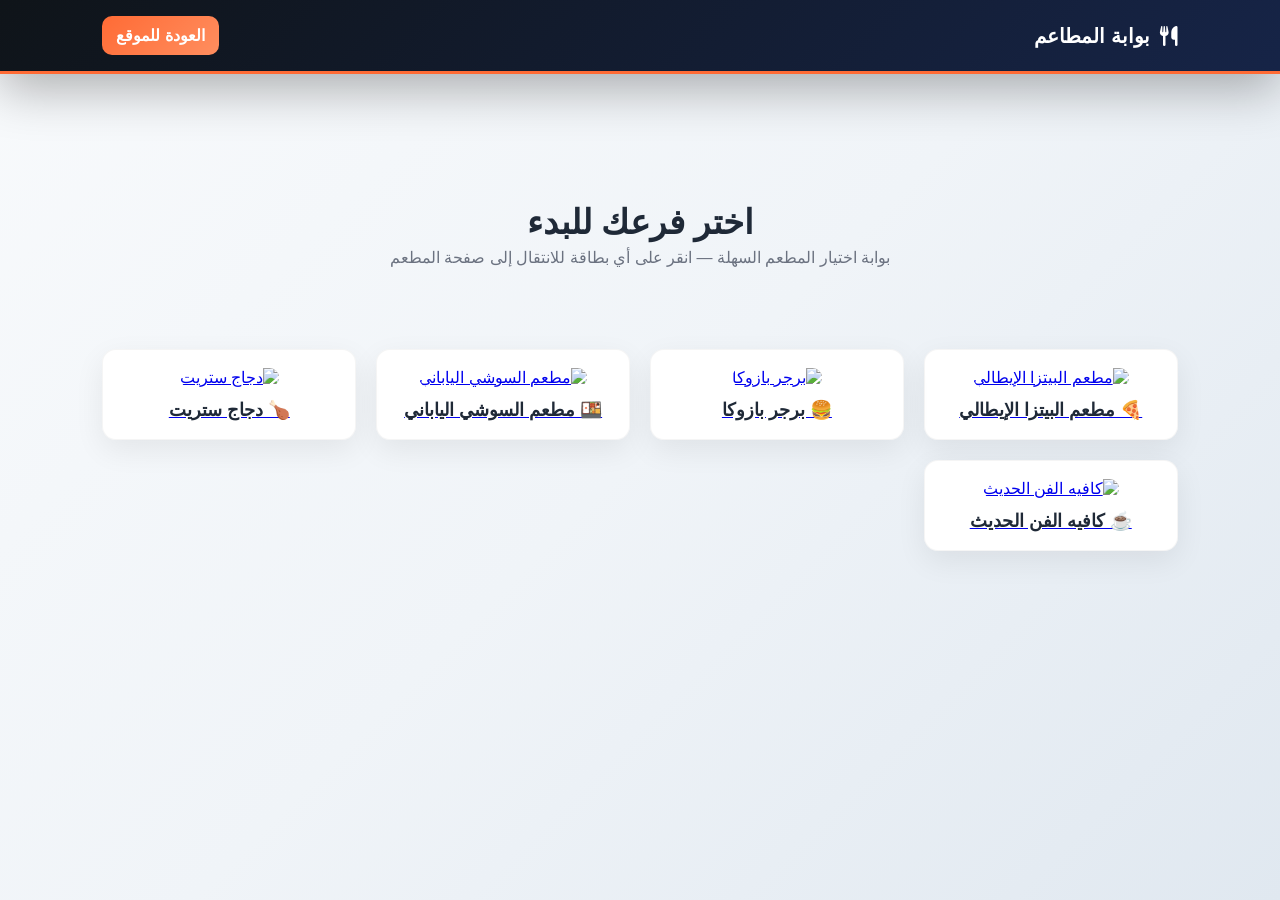
==== index.html @ 1a35da8c "Add files via upload" ====
<!--
    =========================================================
    My Order
    =========================================================
    
    👨‍💻 Developer: Ibrahim Mohamed
    📧 Email: ibra7im.engineer@gmail.com
    📱 Instagram: @ibra7im_mo7amad
    💼 LinkedIn: Ibrahim Mohamed
    🌐 Website: https://www.instagram.com/ibra7im_mo7amad?igsh=N3oyZWxubDA2YTYw
    
    ✨ Version: 2.0 - Premium Professional Grade
    ⭐ Quality: 5 Stars
    🚀 Performance: Optimized for Speed
    🔐 Security: Enterprise Grade
    
    =========================================================
-->

<!DOCTYPE html>
<html lang="ar" dir="rtl">
<head>
    <!-- Meta Tags الأساسية -->
    <meta charset="UTF-8">
    <meta name="viewport" content="width=device-width, initial-scale=1.0, viewport-fit=cover">
    <meta http-equiv="X-UA-Compatible" content="ie=edge">
    
    <!-- SEO Tags -->
    <title>My Order | اطلب وجبتك من أفضل المطاعم بسهولة وبتجربة متميزة</title>
    <meta name="description" content="My Order. اطلب وجبتك من أفضل المطاعم بسهولة وبأمان">
    <meta name="keywords" content="طلب طعام، توصيل، مطاعم، أكل أونلاين، delivery، restaurants">
    <meta name="author" content="Ibrahim Mohamed - My Order">
    <meta name="theme-color" content="#FF6B35">
    
    <!-- Open Graph Tags -->
    <meta property="og:type" content="website">
    <meta property="og:title" content="My Order">
    <meta property="og:description" content="اطلب وجبتك من أفضل المطاعم بسهولة  بدل وأمان">
    <meta property="og:image" content="https://images.unsplash.com/photo-1504674900152-b8b3e3640da7?w=1200&h=630">
    <meta property="og:url" content="https://myorder.app">
    
    <!-- Security Headers (CSP) - allow service worker, Firebase and Google hosts -->
    <meta http-equiv="Content-Security-Policy" content="default-src 'self' https:; script-src 'self' 'unsafe-inline' https://cdnjs.cloudflare.com https://www.gstatic.com https://www.googleapis.com https://script.google.com https://script.googleusercontent.com https://www.gstatic.com/firebasejs/ https://apis.google.com; style-src 'self' 'unsafe-inline' https://cdnjs.cloudflare.com; img-src 'self' data: https: blob:; font-src 'self' https: data:; worker-src 'self' blob:; manifest-src 'self'; connect-src 'self' https: wss: wss://my-order-c6010-default-rtdb.firebaseio.com https://my-order-c6010-default-rtdb.firebaseio.com wss://*.firebaseio.com; frame-src 'self' https:;">
    <meta http-equiv="X-Content-Type-Options" content="nosniff">
    <meta http-equiv="X-XSS-Protection" content="1; mode=block">
    <meta name="referrer" content="strict-origin-when-cross-origin">
    
    <!-- Apple Mobile Web App -->
    <meta name="mobile-web-app-capable" content="yes">
    <meta name="apple-mobile-web-app-capable" content="yes">
    <meta name="apple-mobile-web-app-status-bar-style" content="black-translucent">
    <meta name="apple-mobile-web-app-title" content="My Order">
    <link rel="icon" type="image/x-icon" href="data:image/svg+xml,<svg xmlns='http://www.w3.org/2000/svg' viewBox='0 0 180 180'><rect fill='%23FF6B35' width='180' height='180'/><text x='50%' y='50%' font-size='100' font-weight='bold' fill='white' text-anchor='middle' dominant-baseline='central'>🍔</text></svg>">
    
    <!-- Stylesheets -->
    <link rel="stylesheet" href="style.css" media="screen">
    <link rel="stylesheet" href="https://cdnjs.cloudflare.com/ajax/libs/font-awesome/6.4.0/css/all.min.css" media="screen" crossorigin="anonymous">
    
    <!-- Preconnect to external resources -->
    <link rel="preconnect" href="https://cdnjs.cloudflare.com">
    <link rel="preconnect" href="https://images.unsplash.com">
    <link rel="dns-prefetch" href="https://www.gstatic.com">
    
    <!-- Manifest for PWA -->
    <link rel="manifest" href="manifest.json">
    <!-- iOS / Safari icons -->
    <link rel="apple-touch-icon" sizes="180x180" href="icons/apple-touch-icon-180.png">
    <link rel="apple-touch-icon" sizes="152x152" href="icons/apple-touch-icon-152.png">
    <link rel="apple-touch-icon" sizes="120x120" href="icons/apple-touch-icon-120.png">
    <meta name="apple-mobile-web-app-capable" content="yes">
    <meta name="apple-mobile-web-app-status-bar-style" content="black-translucent">
    <meta name="apple-mobile-web-app-title" content="My Order">
    <meta name="msapplication-TileColor" content="#FF6B35">
    <link rel="mask-icon" href="icons/safari-pinned-tab.svg" color="#FF6B35">
    
    <!-- Professional Animations and Styles -->
    <style>
        @keyframes slideInUp {
            from { opacity: 0; transform: translateY(30px); }
            to { opacity: 1; transform: translateY(0); }
        }
        @keyframes slideInDown {
            from { opacity: 0; transform: translateY(-20px); }
            to { opacity: 1; transform: translateY(0); }
        }
        @keyframes float {
            0%, 100% { transform: translateY(0px); }
            50% { transform: translateY(-20px); }
        }
        @keyframes fadeIn {
            from { opacity: 0; }
            to { opacity: 1; }
        }
        @keyframes pulse-soft {
            0%, 100% { opacity: 1; }
            50% { opacity: 0.7; }
        }
        
        /* Professional global enhancements */
        *::-webkit-scrollbar { width: 10px; }
        *::-webkit-scrollbar-track { background: rgba(0,0,0,0.05); }
        *::-webkit-scrollbar-thumb { background: linear-gradient(135deg, #FF6B35, #FF8E5F); border-radius: 10px; }
        
        /* Smooth transitions */
        * { transition: color 0.3s, background 0.3s; }
        
        /* Button enhancements */
        button { letter-spacing: 0.3px; }
    </style>
</head>
<body>
    <header>
        <nav class="navbar">
                <div class="logo" data-action="navigate" data-target="home-page">
                <i class="fa-solid fa-utensils"></i>
                <span>My Order</span>
            </div>
            
            <!-- Hamburger Menu for Mobile -->
            <button class="hamburger-menu" id="hamburgerMenu" aria-label="فتح القائمة" aria-expanded="false">
                <span></span>
                <span></span>
                <span></span>
            </button>
            
            <!-- Mobile Navigation Menu -->
            <div class="mobile-nav-overlay" id="mobileNavOverlay"></div>
            <div class="mobile-nav-menu" id="mobileNavMenu">
                <div class="mobile-nav-header">
                    <h3>My Order</h3>
                    <button class="close-menu" id="closeMenu" aria-label="إغلاق القائمة">&times;</button>
                </div>
                <ul class="mobile-nav-links">
                    <li><a href="#" data-action="navigate" data-target="home-page" class="mobile-nav-link">🏠 الرئيسية</a></li>
                    <li><a href="#" data-action="navigate" data-target="menu-page" class="mobile-nav-link">🍽️ المنيو</a></li>
                    <li><a href="#" data-action="navigate" data-target="orders-page" class="mobile-nav-link">📦 طلباتي</a></li>
                    <li><a href="#" data-action="navigate" data-target="about-page" class="mobile-nav-link">ℹ️ عن الموقع</a></li>
                    <li><a href="#" data-action="navigate" data-target="contact-page" class="mobile-nav-link">📞 تواصل معنا</a></li>
                </ul>
                <div class="mobile-nav-actions">
                    <button class="mobile-nav-btn cart-btn" data-action="navigate" data-target="cart-page" title="اذهب إلى السلة">
                        <i class="fa-solid fa-cart-shopping"></i>
                        <span>السلة</span>
                        <span class="cart-badge" id="cart-count-mobile">0</span>
                    </button>
                    <button class="mobile-nav-btn user-btn" data-action="navigate" data-target="customer-login-page" title="حسابي">
                        <i class="fa-solid fa-circle-user"></i>
                        <span>حسابي</span>
                    </button>
                    <button class="mobile-nav-btn admin-btn" data-action="navigate" data-target="login-page" title="لوحة الإدارة">
                        <i class="fa-solid fa-gear"></i>
                        <span>الإدارة</span>
                    </button>
                </div>
            </div>
            
            <!-- Desktop Navigation Links -->
            <ul class="nav-links">
                <li data-action="navigate" data-target="home-page"><span class="nav-icon">🏠</span> الرئيسية</li>
                <li data-action="navigate" data-target="menu-page"><span class="nav-icon">🍽️</span> المنيو</li>
                <li data-action="navigate" data-target="orders-page"><span class="nav-icon">📦</span> طلباتي</li>
                <li data-action="navigate" data-target="about-page"><span class="nav-icon">ℹ️</span> عن الموقع</li>
                <li data-action="navigate" data-target="contact-page"><span class="nav-icon">📞</span> تواصل معنا</li>
            </ul>
            
            <div class="nav-icons">
                <div class="cart-icon" data-action="navigate" data-target="cart-page">
                    <i class="fa-solid fa-cart-shopping"></i>
                    <span id="cart-count">0</span>
                </div>
                <a href="gateway.html" class="change-restaurant" title="تغيير المطعم" style="color:var(--white); font-size:18px; display:flex; align-items:center; gap:8px; padding:8px 12px; border-radius:10px; text-decoration:none;">
                    <i class="fa-solid fa-store"></i>
                </a>
                <div class="user-icon" data-action="navigate" data-target="customer-login-page">
                    <i class="fa-solid fa-circle-user"></i>
                </div>
                <div class="admin-toggle" data-action="navigate" data-target="login-page" title="لوحة الإدارة القديمة">
                    <i class="fa-solid fa-gear"></i>
                </div>
            </div>
        </nav>
    </header>
    
    <!-- Mobile Navigation Scripts -->
    <script>
      (function() {
        const hamburger = document.getElementById('hamburgerMenu');
        const mobileMenu = document.getElementById('mobileNavMenu');
        const overlay = document.getElementById('mobileNavOverlay');
        const closeBtn = document.getElementById('closeMenu');
        const mobileLinks = document.querySelectorAll('.mobile-nav-link, .mobile-nav-btn');
        
        function closeMenu() {
          hamburger.setAttribute('aria-expanded', 'false');
          hamburger.classList.remove('active');
          mobileMenu.classList.remove('active');
          overlay.classList.remove('active');
          document.body.style.overflow = 'auto';
          hamburger.focus();
        }
        
        function openMenu() {
          hamburger.setAttribute('aria-expanded', 'true');
          hamburger.classList.add('active');
          mobileMenu.classList.add('active');
          overlay.classList.add('active');
          document.body.style.overflow = 'hidden';
        }
        
        function toggleMenu() {
          const isOpen = hamburger.getAttribute('aria-expanded') === 'true';
          if (isOpen) {
            closeMenu();
          } else {
            openMenu();
          }
        }
        
        // Event listeners
        hamburger.addEventListener('click', toggleMenu);
        closeBtn.addEventListener('click', closeMenu);
        overlay.addEventListener('click', closeMenu);
        
        // Keyboard support (ESC key closes menu)
        document.addEventListener('keydown', function(e) {
          if (e.key === 'Escape' && hamburger.getAttribute('aria-expanded') === 'true') {
            closeMenu();
          }
        });
        
        // Close menu when a link is clicked
        mobileLinks.forEach(link => {
          link.addEventListener('click', function(e) {
            // Allow default navigation behavior
            setTimeout(closeMenu, 200);
          });
        });
        
        // Sync cart count (improved performance)
        let lastCount = '';
        const updateCartBadge = () => {
          const count = document.getElementById('cart-count')?.textContent || '0';
          if (lastCount !== count) {
            const mobileBadge = document.getElementById('cart-count-mobile');
            if (mobileBadge) {
              mobileBadge.textContent = count;
              lastCount = count;
              // Add subtle animation when count changes
              mobileBadge.style.animation = 'none';
              setTimeout(() => {
                mobileBadge.style.animation = 'pulse 0.6s ease-out';
              }, 10);
            }
          }
        };
        
        // Check for cart changes more efficiently
        setInterval(updateCartBadge, 300);
        updateCartBadge();
        
        // Watch for dynamic cart updates
        document.addEventListener('cartUpdated', updateCartBadge);
      })();
    </script>

    <main id="main-content">
        <section id="home-page" class="page active">
            <div class="hero-section" style="animation: slideInUp 0.8s cubic-bezier(0.4,0,0.2,1);">
                <div class="hero-content">
                    <h1 style="font-size:48px; font-weight:900; line-height:1.2; color:#1F2937; margin-bottom:20px; background:linear-gradient(135deg,#FF6B35,#FF8E5F); -webkit-background-clip:text; -webkit-text-fill-color:transparent; background-clip:text;">اطلب وجبتك بلمسة واحدة من <span style="display:block; margin-top:8px;">My Order</span></h1>
                    <p style="font-size:18px; color:#6B7280; margin-bottom:32px; line-height:1.8; max-width:500px; letter-spacing:0.3px;">أفضل المطاعم بين يديك، توصيل سريع، وجودة تليق بك. جودة مضمونة وأسعار منافسة.</p>
                    <button class="main-btn" data-action="navigate" data-target="menu-page" style="background:linear-gradient(135deg,#FF6B35,#FF8E5F); color:white; border:none; padding:16px 40px; font-size:16px; font-weight:800; border-radius:12px; cursor:pointer; box-shadow:0 8px 25px rgba(255,107,53,0.3); transition:all 0.3s cubic-bezier(0.4,0,0.2,1); letter-spacing:0.5px;" onmouseover="this.style.transform='translateY(-4px)'; this.style.boxShadow='0 12px 40px rgba(255,107,53,0.5)'" onmouseout="this.style.transform='translateY(0)'; this.style.boxShadow='0 8px 25px rgba(255,107,53,0.3)'">ابدأ تصفح المنيو الآن <i class="fa-solid fa-arrow-left" style="margin-right:8px;"></i></button>
                </div>
                <div class="hero-graphic">
                    <img class="interactive-img" src="https://images.pexels.com/photos/1639562/pexels-photo-1639562.jpeg" alt="Hero Food" data-fullsrc="https://images.pexels.com/photos/1639562/pexels-photo-1639562.jpeg" data-caption="Hero Food" style="animation: float 4s ease-in-out infinite;">
                </div>
            </div>

            <div style="margin-top:100px; animation: fadeIn 0.8s ease-out;">
                <div style="text-align:center; margin-bottom:50px;">
                    <h2 class="section-title" style="font-size:42px; background:linear-gradient(135deg,#FF6B35,#FF8E5F); -webkit-background-clip:text; -webkit-text-fill-color:transparent; background-clip:text; margin-bottom:16px;">⭐ أفضل المنتجات</h2>
                    <p style="font-size:16px; color:#6B7280; margin:0; letter-spacing:0.3px;">تصفح اختيارنا من أفضل الأطباق والمشروبات المميزة</p>
                </div>
                
                <div class="search-wrapper" style="margin-bottom:30px; background:rgba(255,107,53,0.08); backdrop-filter:blur(10px); padding:24px; border-radius:16px; border:1px solid rgba(255,107,53,0.2);">
                    <i class="fa-solid fa-search" style="color:#FF6B35;"></i>
                    <input type="text" id="homeSearch" placeholder="ابحث عن منتجك المفضل..." onkeyup="searchHomeMenu()" style="background:rgba(255,255,255,0.9); padding:12px 16px; border:2px solid rgba(255,107,53,0.3); border-radius:10px; transition:all 0.3s;" onfocus="this.style.borderColor='#FF6B35'; this.style.boxShadow='0 0 0 4px rgba(255,107,53,0.1)'" onblur="this.style.borderColor='rgba(255,107,53,0.3)'; this.style.boxShadow='none'">
                </div>
                
                <div class="filter-tabs" style="margin-bottom:30px; display:flex; gap:12px; flex-wrap:wrap; justify-content:center;">
                    <button class="tab-btn active" data-action="filter-home" data-category="all" style="padding:12px 28px; background:linear-gradient(135deg,#FF6B35,#FF8E5F); color:white; border:none; border-radius:10px; font-weight:700; cursor:pointer; transition:all 0.3s; box-shadow:0 4px 15px rgba(255,107,53,0.3);" onmouseover="this.style.transform='translateY(-3px)'; this.style.boxShadow='0 8px 25px rgba(255,107,53,0.5)'" onmouseout="this.style.transform='translateY(0)'; this.style.boxShadow='0 4px 15px rgba(255,107,53,0.3)'">الكل</button>
                    <button class="tab-btn" data-action="filter-home" data-category="food" style="padding:12px 28px; background:rgba(255,107,53,0.1); color:#FF6B35; border:2px solid rgba(255,107,53,0.3); border-radius:10px; font-weight:700; cursor:pointer; transition:all 0.3s;" onmouseover="this.style.background='rgba(255,107,53,0.2)'; this.style.transform='translateY(-2px)'" onmouseout="this.style.background='rgba(255,107,53,0.1)'; this.style.transform='translateY(0)'">🍔 أطعمة</button>
                    <button class="tab-btn" data-action="filter-home" data-category="drinks" style="padding:12px 28px; background:rgba(52,152,219,0.1); color:#3498DB; border:2px solid rgba(52,152,219,0.3); border-radius:10px; font-weight:700; cursor:pointer; transition:all 0.3s;" onmouseover="this.style.background='rgba(52,152,219,0.2)'; this.style.transform='translateY(-2px)'" onmouseout="this.style.background='rgba(52,152,219,0.1)'; this.style.transform='translateY(0)'">🥤 مشروبات</button>
                    <button class="tab-btn" data-action="filter-home" data-category="sweets" style="padding:12px 28px; background:rgba(244,67,54,0.1); color:#F44336; border:2px solid rgba(244,67,54,0.3); border-radius:10px; font-weight:700; cursor:pointer; transition:all 0.3s;" onmouseover="this.style.background='rgba(244,67,54,0.2)'; this.style.transform='translateY(-2px)'" onmouseout="this.style.background='rgba(244,67,54,0.1)'; this.style.transform='translateY(0)'">🍰 حلويات</button>
                </div>
                
                <div id="homeMenuGrid" class="container items-grid"></div>
                
                <div style="text-align:center; margin-top:50px;">
                    <button class="main-btn" data-action="navigate" data-target="menu-page" style="max-width:450px; margin:0 auto; padding:16px 50px; background:linear-gradient(135deg,#FF6B35,#FF8E5F); color:white; border:none; border-radius:12px; font-size:16px; font-weight:800; cursor:pointer; box-shadow:0 8px 25px rgba(255,107,53,0.3); transition:all 0.3s; letter-spacing:0.5px;" onmouseover="this.style.transform='translateY(-4px)'; this.style.boxShadow='0 12px 40px rgba(255,107,53,0.5)'" onmouseout="this.style.transform='translateY(0)'; this.style.boxShadow='0 8px 25px rgba(255,107,53,0.3)'">
                        عرض كل المنتجات <i class="fa fa-arrow-left" style="margin-right:8px;"></i>
                    </button>
                </div>
            </div> 

            <div style="margin-top:120px; animation: fadeIn 0.8s ease-out; animation-delay:0.2s;">
                <div style="text-align:center; margin-bottom:60px;">
                    <h2 class="section-title" style="font-size:42px; background:linear-gradient(135deg,#FF6B35,#FF8E5F); -webkit-background-clip:text; -webkit-text-fill-color:transparent; background-clip:text; margin-bottom:16px;">🏪 فروعنا والعناوين</h2>
                    <p style="font-size:16px; color:#6B7280; margin:0; letter-spacing:0.3px;">زرنا في أقرب فرع وتمتع بأفضل الخدمة</p>
                </div>
                
                <div class="branches-row" style="margin-top:40px; display:grid; grid-template-columns:repeat(auto-fit,minmax(280px,1fr)); gap:24px;">
                    <div class="branch-card" style="background:linear-gradient(135deg,rgba(255,255,255,0.95),rgba(255,255,255,0.9)); backdrop-filter:blur(10px); border-radius:16px; overflow:hidden; box-shadow:0 8px 25px rgba(0,0,0,0.08); transition:all 0.3s cubic-bezier(0.4,0,0.2,1); border:1px solid rgba(255,107,53,0.1);" onmouseover="this.style.transform='translateY(-8px)'; this.style.boxShadow='0 16px 40px rgba(255,107,53,0.2)'" onmouseout="this.style.transform='translateY(0)'; this.style.boxShadow='0 8px 25px rgba(0,0,0,0.08)'">
                        <div class="branch-img">
                            <img class="interactive-img" src="https://encrypted-tbn0.gstatic.com/images?q=tbn:ANd9GcQIJ-sXReSok67nDDw0imkkDdSCFZPtAbFA5Q&s" alt="مطعم البيتزا الإيطالي" data-fullsrc="https://images.unsplash.com/photo-1600891964261-cd6b7d9f6f8f?w=1200" data-caption="مطعم البيتزا الإيطالي" onerror="this.onerror=null;this.src='https://via.placeholder.com/600x400?text=No+Image';">
                        </div>
                        <div style="padding:24px;">
                            <h3 style="margin:0 0 16px; font-size:20px; font-weight:700; color:#1F2937;">🍕 مطعم البيتزا الإيطالي</h3>
                            <p style="margin:0 0 12px; font-size:14px; color:#6B7280;"><i class="fa fa-map-marker" style="color:#FF6B35; margin-left:8px;"></i> <strong>العنوان:</strong> شارع النيل، القاهرة</p>
                            <p style="margin:0 0 12px; font-size:14px; color:#6B7280;"><i class="fa fa-phone" style="color:#FF6B35; margin-left:8px;"></i> <strong>الهاتف:</strong> 01001234567</p>
                            <p style="margin:0; font-size:14px; color:#6B7280;"><i class="fa fa-clock" style="color:#FF6B35; margin-left:8px;"></i> <strong>الساعات:</strong> 12:00 - 02:00</p>
                        </div>
                    </div>

                    <div class="branch-card" style="background:linear-gradient(135deg,rgba(255,255,255,0.95),rgba(255,255,255,0.9)); backdrop-filter:blur(10px); border-radius:16px; overflow:hidden; box-shadow:0 8px 25px rgba(0,0,0,0.08); transition:all 0.3s cubic-bezier(0.4,0,0.2,1); border:1px solid rgba(255,107,53,0.1);" onmouseover="this.style.transform='translateY(-8px)'; this.style.boxShadow='0 16px 40px rgba(255,107,53,0.2)'" onmouseout="this.style.transform='translateY(0)'; this.style.boxShadow='0 8px 25px rgba(0,0,0,0.08)'">
                        <div class="branch-img">
                            <img class="interactive-img" src="https://images.unsplash.com/photo-1568901346375-23c9450c58cd?w=1200" alt="برجر بازوكا" data-fullsrc="https://images.unsplash.com/photo-1568901346375-23c9450c58cd?w=1200" data-caption="برجر بازوكا" onerror="this.onerror=null;this.src='https://via.placeholder.com/600x400?text=No+Image';">
                        </div>
                        <div style="padding:24px;">
                            <h3 style="margin:0 0 16px; font-size:20px; font-weight:700; color:#1F2937;">🍔 برجر بازوكا</h3>
                            <p style="margin:0 0 12px; font-size:14px; color:#6B7280;"><i class="fa fa-map-marker" style="color:#FF6B35; margin-left:8px;"></i> <strong>العنوان:</strong> ميدان التحرير، وسط البلد</p>
                            <p style="margin:0 0 12px; font-size:14px; color:#6B7280;"><i class="fa fa-phone" style="color:#FF6B35; margin-left:8px;"></i> <strong>الهاتف:</strong> 01012345678</p>
                            <p style="margin:0; font-size:14px; color:#6B7280;"><i class="fa fa-clock" style="color:#FF6B35; margin-left:8px;"></i> <strong>الساعات:</strong> 11:00 - 03:00</p>
                        </div>
                    </div>

                    <div class="branch-card" style="background:linear-gradient(135deg,rgba(255,255,255,0.95),rgba(255,255,255,0.9)); backdrop-filter:blur(10px); border-radius:16px; overflow:hidden; box-shadow:0 8px 25px rgba(0,0,0,0.08); transition:all 0.3s cubic-bezier(0.4,0,0.2,1); border:1px solid rgba(255,107,53,0.1);" onmouseover="this.style.transform='translateY(-8px)'; this.style.boxShadow='0 16px 40px rgba(255,107,53,0.2)'" onmouseout="this.style.transform='translateY(0)'; this.style.boxShadow='0 8px 25px rgba(0,0,0,0.08)'">
                        <div class="branch-img">
                            <img class="interactive-img" src="https://images.unsplash.com/photo-1553621042-f6e147245754?w=1200" alt="مطعم السوشي الياباني" data-fullsrc="https://images.unsplash.com/photo-1553621042-f6e147245754?w=1200" data-caption="مطعم السوشي الياباني" onerror="this.onerror=null;this.src='https://via.placeholder.com/600x400?text=No+Image';">
                        </div>
                        <div style="padding:24px;">
                            <h3 style="margin:0 0 16px; font-size:20px; font-weight:700; color:#1F2937;">🍱 مطعم السوشي الياباني</h3>
                            <p style="margin:0 0 12px; font-size:14px; color:#6B7280;"><i class="fa fa-map-marker" style="color:#FF6B35; margin-left:8px;"></i> <strong>العنوان:</strong> الشارقة مول، التجمع الخامس</p>
                            <p style="margin:0 0 12px; font-size:14px; color:#6B7280;"><i class="fa fa-phone" style="color:#FF6B35; margin-left:8px;"></i> <strong>الهاتف:</strong> 01023456789</p>
                            <p style="margin:0; font-size:14px; color:#6B7280;"><i class="fa fa-clock" style="color:#FF6B35; margin-left:8px;"></i> <strong>الساعات:</strong> 14:00 - 12:00</p>
                        </div>
                    </div>

                    <div class="branch-card" style="background:linear-gradient(135deg,rgba(255,255,255,0.95),rgba(255,255,255,0.9)); backdrop-filter:blur(10px); border-radius:16px; overflow:hidden; box-shadow:0 8px 25px rgba(0,0,0,0.08); transition:all 0.3s cubic-bezier(0.4,0,0.2,1); border:1px solid rgba(255,107,53,0.1);" onmouseover="this.style.transform='translateY(-8px)'; this.style.boxShadow='0 16px 40px rgba(255,107,53,0.2)'" onmouseout="this.style.transform='translateY(0)'; this.style.boxShadow='0 8px 25px rgba(0,0,0,0.08)'">
                        <div class="branch-img">
                            <img class="interactive-img" src="https://encrypted-tbn0.gstatic.com/images?q=tbn:ANd9GcSE7wbWL7yM23ASrpOVqlwllQO4JHH47STzwg&s" alt="دجاج ستريت" data-fullsrc="https://images.unsplash.com/photo-1604908177522-8f2f3b0f0a8e?w=1200" data-caption="دجاج ستريت" onerror="this.onerror=null;this.src='https://via.placeholder.com/600x400?text=No+Image';">
                        </div>
                        <div style="padding:24px;">
                            <h3 style="margin:0 0 16px; font-size:20px; font-weight:700; color:#1F2937;">🍗 دجاج ستريت</h3>
                            <p style="margin:0 0 12px; font-size:14px; color:#6B7280;"><i class="fa fa-map-marker" style="color:#FF6B35; margin-left:8px;"></i> <strong>العنوان:</strong> شارع قصر النيل</p>
                            <p style="margin:0 0 12px; font-size:14px; color:#6B7280;"><i class="fa fa-phone" style="color:#FF6B35; margin-left:8px;"></i> <strong>الهاتف:</strong> 01034567890</p>
                            <p style="margin:0; font-size:14px; color:#6B7280;"><i class="fa fa-clock" style="color:#FF6B35; margin-left:8px;"></i> <strong>الساعات:</strong> 12:00 - 02:00</p>
                        </div>
                    </div>

                   

                    <div class="branch-card" style="background:linear-gradient(135deg,rgba(255,255,255,0.95),rgba(255,255,255,0.9)); backdrop-filter:blur(10px); border-radius:16px; overflow:hidden; box-shadow:0 8px 25px rgba(0,0,0,0.08); transition:all 0.3s cubic-bezier(0.4,0,0.2,1); border:1px solid rgba(255,107,53,0.1);" onmouseover="this.style.transform='translateY(-8px)'; this.style.boxShadow='0 16px 40px rgba(255,107,53,0.2)'" onmouseout="this.style.transform='translateY(0)'; this.style.boxShadow='0 8px 25px rgba(0,0,0,0.08)'">
                        <div class="branch-img">
                            <img class="interactive-img" src="https://images.unsplash.com/photo-1504754524776-8f4f37790ca0?w=1200" alt="كافيه الفن الحديث" data-fullsrc="https://images.unsplash.com/photo-1504754524776-8f4f37790ca0?w=1200" data-caption="كافيه الفن الحديث" onerror="this.onerror=null;this.src='https://via.placeholder.com/600x400?text=No+Image';">
                        </div>
                        <div style="padding:24px;">
                            <h3 style="margin:0 0 16px; font-size:20px; font-weight:700; color:#1F2937;">☕ كافيه الفن الحديث</h3>
                            <p style="margin:0 0 12px; font-size:14px; color:#6B7280;"><i class="fa fa-map-marker" style="color:#FF6B35; margin-left:8px;"></i> <strong>العنوان:</strong> شارع الهرم، الجيزة</p>
                            <p style="margin:0 0 12px; font-size:14px; color:#6B7280;"><i class="fa fa-phone" style="color:#FF6B35; margin-left:8px;"></i> <strong>الهاتف:</strong> 01056789012</p>
                            <p style="margin:0; font-size:14px; color:#6B7280;"><i class="fa fa-clock" style="color:#FF6B35; margin-left:8px;"></i> <strong>الساعات:</strong> 08:00 - 23:00</p>
                        </div>
                    </div>
                </div>
            </div>
        </section>

        <section id="menu-page" class="page">
            <div class="container">
                <div style="animation: slideInDown 0.6s ease-out; margin-bottom:50px;">
                    <h2 class="section-title" style="font-size:42px; background:linear-gradient(135deg,#FF6B35,#FF8E5F); -webkit-background-clip:text; -webkit-text-fill-color:transparent; background-clip:text; margin-bottom:16px;">🍔 قائمة الطعام والمشروبات</h2>
                    <p style="font-size:16px; color:#6B7280; margin:0; letter-spacing:0.3px;">استكشف تشكيلتنا المتنوعة من الأطباق الشهية واللذيذة</p>
                </div>
                
                <div class="search-wrapper" style="background:rgba(255,107,53,0.08); backdrop-filter:blur(10px); padding:24px; border-radius:16px; border:1px solid rgba(255,107,53,0.2); margin-bottom:30px;">
                    <i class="fa-solid fa-search" style="color:#FF6B35;"></i>
                    <input type="text" id="mainSearch" placeholder="عن ماذا تبحث اليوم؟" onkeyup="searchFunction()" style="background:rgba(255,255,255,0.9); padding:12px 16px; border:2px solid rgba(255,107,53,0.3); border-radius:10px; transition:all 0.3s;" onfocus="this.style.borderColor='#FF6B35'; this.style.boxShadow='0 0 0 4px rgba(255,107,53,0.1)'" onblur="this.style.borderColor='rgba(255,107,53,0.3)'; this.style.boxShadow='none'">
                </div>
                
                <div class="filter-tabs" style="display:flex; gap:12px; flex-wrap:wrap; margin-bottom:30px;">
                    <button class="tab-btn active" data-action="filter" data-category="all" style="padding:12px 28px; background:linear-gradient(135deg,#FF6B35,#FF8E5F); color:white; border:none; border-radius:10px; font-weight:700; cursor:pointer; transition:all 0.3s; box-shadow:0 4px 15px rgba(255,107,53,0.3);" onmouseover="this.style.transform='translateY(-3px)'; this.style.boxShadow='0 8px 25px rgba(255,107,53,0.5)'" onmouseout="this.style.transform='translateY(0)'; this.style.boxShadow='0 4px 15px rgba(255,107,53,0.3)'">الكل</button>
                    <button class="tab-btn" data-action="filter" data-category="food" style="padding:12px 28px; background:rgba(255,107,53,0.1); color:#FF6B35; border:2px solid rgba(255,107,53,0.3); border-radius:10px; font-weight:700; cursor:pointer; transition:all 0.3s;" onmouseover="this.style.background='rgba(255,107,53,0.2)'; this.style.transform='translateY(-2px)'" onmouseout="this.style.background='rgba(255,107,53,0.1)'; this.style.transform='translateY(0)'">أطعمة</button>
                    <button class="tab-btn" data-action="filter" data-category="drinks" style="padding:12px 28px; background:rgba(52,152,219,0.1); color:#3498DB; border:2px solid rgba(52,152,219,0.3); border-radius:10px; font-weight:700; cursor:pointer; transition:all 0.3s;" onmouseover="this.style.background='rgba(52,152,219,0.2)'; this.style.transform='translateY(-2px)'" onmouseout="this.style.background='rgba(52,152,219,0.1)'; this.style.transform='translateY(0)'">مشروبات</button>
                    <button class="tab-btn" data-action="filter" data-category="sweets" style="padding:12px 28px; background:rgba(244,67,54,0.1); color:#F44336; border:2px solid rgba(244,67,54,0.3); border-radius:10px; font-weight:700; cursor:pointer; transition:all 0.3s;" onmouseover="this.style.background='rgba(244,67,54,0.2)'; this.style.transform='translateY(-2px)'" onmouseout="this.style.background='rgba(244,67,54,0.1)'; this.style.transform='translateY(0)'">حلويات</button>
                </div>
                <div id="itemsGrid" class="items-grid"></div>
            </div>
        </section>

        <section id="about-page" class="page">
            <div class="container">
                <div style="animation: slideInDown 0.6s ease-out; margin-bottom:50px;">
                    <h2 class="section-title" style="font-size:42px; background:linear-gradient(135deg,#FF6B35,#FF8E5F); -webkit-background-clip:text; -webkit-text-fill-color:transparent; background-clip:text; margin-bottom:16px;">من نحن — احترافية في خدمة الطلبات</h2>
                    <p style="font-size:16px; color:#6B7280; margin:0; letter-spacing:0.3px;">معرفة المزيد عن رؤيتنا ومهمتنا في تقديم أفضل خدمة</p>
                </div>

                <div class="about-hero" style="margin-top:30px; animation: slideInUp 0.8s ease-out 0.2s both;">
                    <div class="about-hero-text">
                        <h3>رؤيتنا</h3>
                        <p class="lead">نهدف إلى بناء تجربة طلب طعام سريعة، آمنة، وسهلة لكل عميل، مع الالتزام بجودة الأطعمة وسرعة التوصيل.</p>

                        <h4>مهمتنا</h4>
                        <ul class="about-mission">
                            <li>ربط العملاء بأفضل المطاعم المحلية بمعايير جودة صارمة.</li>
                            <li>تقديم واجهة بسيطة وسريعة للطلب والدفع والتتبع.</li>
                            <li>دعم عملائنا بخدمة فعّالة واستجابة سريعة على مدار الساعة.</li>
                        </ul>

                        <div style="margin-top:18px; display:flex; gap:12px; align-items:center;">
                            <button class="main-btn" data-action="navigate" data-target="menu-page">تصفح المنيو الآن</button>
                            <a href="#contact-page" class="main-btn" style="background:transparent; color:var(--primary); border:2px solid var(--primary);">تواصل معنا</a>
                        </div>
                    </div>
                    <div class="about-hero-visual">
                        <img src="https://images.unsplash.com/photo-1556740738-b6a63e27c4df?w=1200" alt="خدمة التوصيل الاحترافية" style="width:100%; border-radius:14px; box-shadow:var(--shadow);">
                    </div>
                </div>

                <div class="about-metrics" style="margin-top:32px; display:flex; justify-content:center; gap:24px; flex-wrap:wrap;">
                    <div class="metric">
                        <strong>5K+</strong>
                        <span>طلبات يومية</span>
                    </div>
                    <div class="metric">
                        <strong>4.8⭐</strong>
                        <span>متوسط تقييم العملاء</span>
                    </div>
                    <div class="metric">
                        <strong>20+</strong>
                        <span>مطاعم شريكة</span>
                    </div>
                    <div class="metric">
                        <strong>99%</strong>
                        <span>دقة التسليم</span>
                    </div>
                </div>

                <h3 style="margin-top:36px;">خدماتنا الأساسية</h3>
                <div class="features-wrapper" style="margin-top:16px;">
                    <div class="feature-box">
                        <div class="icon-circle"><i class="fa-solid fa-bolt"></i></div>
                        <h3>توصيل فائق السرعة</h3>
                        <p>شبكة توزيع فعّالة تضمن وصول الطعام ساخناً وفي الوقت المحدد.</p>
                    </div>
                    <div class="feature-box">
                        <div class="icon-circle"><i class="fa-solid fa-cookie-bite"></i></div>
                        <h3>اختيار مطاعم موثوقة</h3>
                        <p>شركاء مختارون بعناية مع مراعاة النظافة وجودة المكونات.</p>
                    </div>
                    <div class="feature-box">
                        <div class="icon-circle"><i class="fa-solid fa-shield-check"></i></div>
                        <h3>سياسات أمان وراحة</h3>
                        <p>طرق دفع آمنة وسياسة إرجاع واضحة ودعم فعّال.</p>
                    </div>
                </div>

                <h3 style="margin-top:36px;">فريق العمل</h3>
                <div class="team-grid" style="margin-top:16px;">
                    <div class="team-card">
                        <img src="https://images.unsplash.com/photo-1507003211169-0a1dd7228f2d?w=600" alt="أحمد سامي - المؤسس" />
                        <h4>أحمد سامي</h4>
                        <small>المؤسس والرئيس التنفيذي</small>
                        <div class="team-socials">
                            <a href="#" target="_blank" aria-label="LinkedIn Ahmed"><i class="fa-brands fa-linkedin-in"></i></a>
                            <a href="#" target="_blank" aria-label="Instagram Ahmed"><i class="fa-brands fa-instagram"></i></a>
                        </div>
                    </div>
                    <div class="team-card">
                        <img src="https://png.pngtree.com/thumb_back/fw800/background/20230406/pngtree-a-cheerful-female-executive-posing-with-a-smile-while-seated-at-her-work-desk-photo-image_51115806.jpg" alt="ليلى محمود - مديرة العمليات" />
                        <h4>ليلى محمود</h4>
                        <small>مديرة العمليات</small>
                        <div class="team-socials">
                            <a href="#" target="_blank" aria-label="LinkedIn Leila"><i class="fa-brands fa-linkedin-in"></i></a>
                            <a href="#" target="_blank" aria-label="Instagram Leila"><i class="fa-brands fa-instagram"></i></a>
                        </div>
                    </div>
                    <div class="team-card">
                        <img src="https://images.unsplash.com/photo-1500648767791-00dcc994a43e?w=600" alt="محمد علي - رئيس خدمة العملاء" />
                        <h4>محمد علي</h4>
                        <small>رئيس خدمة العملاء</small>
                        <div class="team-socials">
                            <a href="#" target="_blank" aria-label="LinkedIn Mohamed"><i class="fa-brands fa-linkedin-in"></i></a>
                            <a href="#" target="_blank" aria-label="Instagram Mohamed"><i class="fa-brands fa-instagram"></i></a>
                        </div>
                    </div>
                </div>

                <div style="text-align:center; margin-top:36px;">
                    <p style="color:#666; max-width:900px; margin:0 auto;">نحن نؤمن بأن الطعام الجيد يجمع الناس — ونسعى يومياً لجعل تجربة الطلب سهلة، سريعة، وممتعة لكل عميل.</p>
                </div>
            </div>
        </section>

        <section id="contact-page" class="page">
            <div class="container" style="max-width:1100px; margin:40px auto;">
                <div style="animation: slideInDown 0.6s ease-out; margin-bottom:50px; text-align:center;">
                    <h2 class="section-title" style="font-size:42px; background:linear-gradient(135deg,#FF6B35,#FF8E5F); -webkit-background-clip:text; -webkit-text-fill-color:transparent; background-clip:text; margin-bottom:16px;">📞 تواصل معنا</h2>
                    <p style="font-size:16px; color:#6B7280; margin:0; letter-spacing:0.3px;">فريق My Order جاهز لخدمتك والإجابة على جميع استفساراتك</p>
                </div>

                <div style="display:grid; grid-template-columns: 1fr 1fr; gap:28px; align-items:start; animation: fadeIn 0.8s ease-out 0.2s both;">
                    <!-- Left: Contact details + map -->
                    <div style="background:white; padding:24px; border-radius:12px; box-shadow:0 8px 30px rgba(15,23,42,0.06);">
                        <h3 style="margin-top:0; color:#2C3E50;">معلومات الاتصال</h3>
                        <p style="color:#667085; margin-bottom:18px;">نحن هنا لمساعدتك — اتصل بنا لأي استفسار تجاري، تعاون، أو دعم فني.</p>

                        <ul style="list-style:none; padding:0; margin:0 0 18px 0; color:#344054;">
                            <li style="display:flex; gap:12px; align-items:center; margin-bottom:12px;"><i class="fa fa-phone" style="color:#FF6B35; width:26px; text-align:center;"></i><div><strong>الهاتف:</strong><br><a href="tel:+201021279663" style="color:#0B5FFF; text-decoration:none;">+20 102 127 9663</a></div></li>
                            <li style="display:flex; gap:12px; align-items:center; margin-bottom:12px;"><i class="fa fa-envelope" style="color:#FF6B35; width:26px; text-align:center;"></i><div><strong>البريد الإلكتروني:</strong><br><a href="mailto:ibra7im.engineer@gmail.com" style="color:#0B5FFF; text-decoration:none;">ibra7im.engineer@gmail.com</a></div></li>
                            <li style="display:flex; gap:12px; align-items:center; margin-bottom:12px;"><i class="fa fa-location-dot" style="color:#FF6B35; width:26px; text-align:center;"></i><div><strong>العنوان:</strong><br>شارع النيل، القاهرة، مصر</div></li>
                            <li style="display:flex; gap:12px; align-items:center;"><i class="fa fa-clock" style="color:#FF6B35; width:26px; text-align:center;"></i><div><strong>ساعات العمل:</strong><br>الاثنين - الأحد: 10:00 ص — 10:00 م</div></li>
                        </ul>

                        <div style="display:flex; gap:10px; margin-top:18px;">
                            <a href="https://wa.me/201021279663" target="_blank" class="main-btn" style="background:linear-gradient(135deg,#25d366,#16a34a); padding:10px 14px; border-radius:10px; color:white; text-decoration:none; font-weight:700;">💬 تواصل عبر واتساب</a>
                            <a href="mailto:ibra7im.engineer@gmail.com" class="main-btn" style="background:linear-gradient(135deg,#FF6B35,#FF8E5F); padding:10px 14px; border-radius:10px; color:white; text-decoration:none; font-weight:700;">✉️ إرسال بريد إلكتروني</a>
                        </div>

                        <div style="margin-top:20px; border-radius:8px; overflow:hidden;">
                            <!-- lightweight responsive map (replace src with your Google Maps embed if available) -->
                            <iframe title="خريطة الموقع" src="https://www.google.com/maps?q=Cairo+Egypt&output=embed" style="width:100%; height:220px; border:0; display:block;"></iframe>
                        </div>
                    </div>

                    <!-- Right: Contact form -->
                    <div style="background:white; padding:24px; border-radius:12px; box-shadow:0 8px 30px rgba(15,23,42,0.06);">
                        <h3 style="margin-top:0; color:#2C3E50;">أرسل لنا رسالة</h3>
                        <p style="color:#667085; margin-bottom:12px;">املأ النموذج وسنتواصل معك خلال 24 ساعة.</p>

                        <form id="contactForm" novalidate>
                            <div style="display:grid; grid-template-columns:1fr 1fr; gap:12px;">
                                <label style="display:block;">
                                    <span style="font-weight:700; color:#344054;">الاسم</span>
                                    <input id="contact_name" type="text" required placeholder="الاسم الكامل" style="width:100%; padding:10px; margin-top:6px; border:1px solid #E6E9EE; border-radius:8px;">
                                </label>
                                <label style="display:block;">
                                    <span style="font-weight:700; color:#344054;">البريد الإلكتروني</span>
                                    <input id="contact_email" type="email" required placeholder="you@example.com" style="width:100%; padding:10px; margin-top:6px; border:1px solid #E6E9EE; border-radius:8px;">
                                </label>
                            </div>

                            <div style="margin-top:12px;">
                                <label style="display:block;">
                                    <span style="font-weight:700; color:#344054;">رقم الهاتف</span>
                                    <input id="contact_phone" type="tel" placeholder="01xxxxxxxxx" style="width:100%; padding:10px; margin-top:6px; border:1px solid #E6E9EE; border-radius:8px;">
                                </label>
                            </div>

                            <div style="margin-top:12px;">
                                <label style="display:block;">
                                    <span style="font-weight:700; color:#344054;">الموضوع</span>
                                    <input id="contact_subject" type="text" placeholder="عنوان الرسالة" style="width:100%; padding:10px; margin-top:6px; border:1px solid #E6E9EE; border-radius:8px;">
                                </label>
                            </div>

                            <div style="margin-top:12px;">
                                <label style="display:block;">
                                    <span style="font-weight:700; color:#344054;">الرسالة</span>
                                    <textarea id="contact_message" rows="6" required placeholder="كيف يمكننا مساعدتك؟" style="width:100%; padding:12px; margin-top:6px; border:1px solid #E6E9EE; border-radius:8px;"></textarea>
                                </label>
                            </div>

                            <div style="display:flex; gap:12px; margin-top:16px; flex-wrap:wrap;">
                                <button id="contactSendEmail" type="button" class="main-btn" style="background:linear-gradient(135deg,#FF6B35,#FF8E5F); padding:10px 16px; border-radius:10px; color:white; font-weight:800; border:none; cursor:pointer;">✉️ إرسال عبر البريد</button>
                                <button id="contactSendWhatsApp" type="button" class="main-btn" style="background:linear-gradient(135deg,#25d366,#16a34a); padding:10px 16px; border-radius:10px; color:white; font-weight:800; border:none; cursor:pointer;">💬 إرسال عبر واتساب</button>
                                <button type="reset" class="main-btn" style="background:#F3F4F6; color:#374151; padding:10px 16px; border-radius:10px; border:1px solid #E6E9EE;">🔄 مسح الحقول</button>
                            </div>

                            <p id="contactFeedback" aria-live="polite" style="margin-top:12px; color:#064E3B; font-weight:700; display:none;"></p>
                        </form>

                        <script>
                            (function(){
                                const form = document.getElementById('contactForm');
                                const feedback = document.getElementById('contactFeedback');
                                const phoneForWhats = '201021279663';

                                function validate() {
                                    const name = document.getElementById('contact_name').value.trim();
                                    const email = document.getElementById('contact_email').value.trim();
                                    const message = document.getElementById('contact_message').value.trim();
                                    if (!name || !email || !message) return 'يرجى ملء الاسم والبريد والرسالة';
                                    if (!/^\S+@\S+\.\S+$/.test(email)) return 'صيغة البريد غير صحيحة';
                                    return null;
                                }

                                document.getElementById('contactSendEmail').addEventListener('click', function(){
                                    const err = validate();
                                    if (err) { feedback.style.display='block'; feedback.textContent = err; return; }
                                    // Use the unified contact form submit (sends to Google Sheets)
                                    if (form.requestSubmit) {
                                        form.requestSubmit();
                                    } else {
                                        form.dispatchEvent(new Event('submit', { cancelable: true }));
                                    }
                                    feedback.style.display='block'; feedback.textContent='⏳ جاري الإرسال...';
                                });

                                document.getElementById('contactSendWhatsApp').addEventListener('click', function(){
                                    const err = validate();
                                    if (err) { feedback.style.display='block'; feedback.textContent = err; return; }
                                    const text = '*رسالة من My Order*%0A' +
                                        encodeURIComponent('الاسم: ' + document.getElementById('contact_name').value + '\n') +
                                        encodeURIComponent('البريد: ' + document.getElementById('contact_email').value + '\n') +
                                        encodeURIComponent('الهاتف: ' + document.getElementById('contact_phone').value + '\n\n') +
                                        encodeURIComponent(document.getElementById('contact_message').value);
                                    const url = 'https://wa.me/' + phoneForWhats + '?text=' + text;
                                    window.open(url, '_blank');
                                    feedback.style.display='block'; feedback.textContent='تم فتح واتساب لإرسال الرسالة';
                                });
                            })();
                        </script>
                    </div>
                </div>
            </div>
        </section>

        <section id="orders-page" class="page">
            <div class="container">
                <h2 class="section-title">📦 سجل طلباتي</h2>
                
                <div style="background:linear-gradient(135deg, rgba(52,152,219,0.1), rgba(93,173,226,0.1)); padding:20px; border-radius:12px; margin-bottom:30px; border-left:5px solid #3498DB;">
                    <p style="margin:0; color:#2C3E50; font-size:15px;">
                        🔔 هنا تجد سجل كل الطلبات السابقة، يمكنك متابعة الطلبات وإعادة طلب نفس الأصناف بسهولة
                    </p>
                </div>
                
                <button onclick="loadCustomerOrders()" style="background:linear-gradient(135deg, #3498DB, #2980B9); color:white; border:none; padding:12px 24px; border-radius:8px; cursor:pointer; font-weight:600; margin-bottom:20px; transition:0.3s; box-shadow:0 2px 8px rgba(52,152,219,0.2);">🔄 تحديث السجل</button>
                
                <div id="ordersHistoryContainer" style="max-height:900px; overflow-y:auto;"></div>
            </div>
        </section>

        <section id="customer-login-page" class="page">
            <div style="min-height: 100vh; display: flex; align-items: center; justify-content: center; padding: 20px; background: linear-gradient(135deg, #667eea 0%, #764ba2 50%, #f093fb 100%);">
                <div style="background: rgba(255, 255, 255, 0.98); backdrop-filter: blur(20px); border-radius: 24px; box-shadow: 0 30px 80px rgba(0, 0, 0, 0.4); overflow: hidden; max-width: 520px; width: 100%; animation: slideInUp 0.6s cubic-bezier(0.4, 0, 0.2, 1);">
                    
                    <!-- Header with gradient -->
                    <div style="background: linear-gradient(135deg, #FF6B35, #FF8E5F, #FFB347); padding: 50px 30px; text-align: center; color: white; position: relative; overflow: hidden;">
                        <div style="position: absolute; top: -50px; right: -50px; width: 200px; height: 200px; background: rgba(255, 255, 255, 0.1); border-radius: 50%; animation: float 4s ease-in-out infinite;"></div>
                        <h1 style="font-size: 36px; font-weight: 900; margin: 0; margin-bottom: 8px; position: relative; z-index: 2;">👥 My Order</h1>
                        <p style="font-size: 14px; margin: 0; opacity: 0.95; position: relative; z-index: 2; letter-spacing: 0.5px;">منصة طلب الطعام المميزة</p>
                    </div>
                    
                    <!-- Tabs -->
                    <div style="display: flex; gap: 0; border-bottom: 2px solid #E5E7EB; background: #F9FAFB;">
                        <button id="customerLoginTab" onclick="switchCustomerTab('login')" style="flex: 1; padding: 18px; background: white; color: #FF6B35; border: none; border-bottom: 3px solid #FF6B35; cursor: pointer; font-weight: 800; font-size: 15px; transition: all 0.3s cubic-bezier(0.4, 0, 0.2, 1); letter-spacing: 0.3px;" onmouseover="this.style.background='#F3F4F6'" onmouseout="this.style.background='white'">🔓 دخول</button>
                        <button id="customerRegisterTab" onclick="switchCustomerTab('register')" style="flex: 1; padding: 18px; background: transparent; color: #6B7280; border: none; border-bottom: 3px solid transparent; cursor: pointer; font-weight: 800; font-size: 15px; transition: all 0.3s cubic-bezier(0.4, 0, 0.2, 1); letter-spacing: 0.3px;" onmouseover="this.style.background='#F9FAFB'; this.style.color='#1F2937'" onmouseout="this.style.background='transparent'; this.style.color='#6B7280'">✍️ إنشاء حساب</button>
                    </div>
                    
                    <!-- Content -->
                    <div style="padding: 45px 35px;">
                        
                        <!-- Login Form -->
                        <form id="customerLoginForm" style="display: block;">
                            <!-- Email Field -->
                            <div style="margin-bottom: 24px;">
                                <label style="display: block; color: #1F2937; font-weight: 700; margin-bottom: 10px; font-size: 14px; letter-spacing: 0.3px;">📧 البريد الإلكتروني</label>
                                <input type="email" id="customer-email" placeholder="example@email.com" style="width: 100%; padding: 14px 16px; border: 2px solid #E5E7EB; border-radius: 12px; font-size: 14px; font-family: inherit; box-sizing: border-box; transition: all 0.3s cubic-bezier(0.4, 0, 0.2, 1); background: linear-gradient(135deg, #FFFFFF 0%, #F9FAFB 100%);" onfocus="this.style.borderColor='#FF6B35'; this.style.boxShadow='0 0 0 4px rgba(255, 107, 53, 0.1)'" onblur="this.style.borderColor='#E5E7EB'; this.style.boxShadow='none'">
                            </div>
                            
                            <!-- Password Field -->
                            <div style="margin-bottom: 20px;">
                                <label style="display: block; color: #1F2937; font-weight: 700; margin-bottom: 10px; font-size: 14px; letter-spacing: 0.3px;">🔑 كلمة المرور</label>
                                <input type="password" id="customer-password" placeholder="أدخل كلمة مرور آمنة" style="width: 100%; padding: 14px 16px; border: 2px solid #E5E7EB; border-radius: 12px; font-size: 14px; font-family: inherit; box-sizing: border-box; transition: all 0.3s cubic-bezier(0.4, 0, 0.2, 1); background: linear-gradient(135deg, #FFFFFF 0%, #F9FAFB 100%);" onfocus="this.style.borderColor='#FF6B35'; this.style.boxShadow='0 0 0 4px rgba(255, 107, 53, 0.1)'" onblur="this.style.borderColor='#E5E7EB'; this.style.boxShadow='none'">
                            </div>
                            
                            <!-- Remember Me & Forgot Password -->
                            <div style="display: flex; justify-content: space-between; align-items: center; margin-bottom: 28px; font-size: 13px;">
                                <label style="display: flex; align-items: center; color: #6B7280; cursor: pointer;">
                                    <input type="checkbox" style="margin: 0 8px 0 0; cursor: pointer;">
                                    تذكرني
                                </label>
                                <a href="#" style="color: #FF6B35; text-decoration: none; font-weight: 600; transition: color 0.3s;" onmouseover="this.style.color='#E85A1F'" onmouseout="this.style.color='#FF6B35'">هل نسيت كلمة المرور؟</a>
                            </div>
                            
                            <!-- Error Message -->
                            <div id="customerLoginError" style="color: #FFFFFF; text-align: center; margin-bottom: 20px; display: none; font-weight: 600; background: linear-gradient(135deg, #EF4444, #DC2626); padding: 14px; border-radius: 12px; font-size: 13px; border-right: 4px solid #B91C1C; animation: slideInDown 0.3s ease-out;"></div>
                            
                            <!-- Login Button -->
                            <button type="button" onclick="customerLogin()" style="width: 100%; padding: 16px; background: linear-gradient(135deg, #FF6B35, #FF8E5F); color: white; border: none; border-radius: 12px; cursor: pointer; font-weight: 800; font-size: 15px; transition: all 0.3s cubic-bezier(0.4, 0, 0.2, 1); box-shadow: 0 8px 25px rgba(255, 107, 53, 0.3); letter-spacing: 0.5px; position: relative; overflow: hidden;" onmouseover="this.style.transform='translateY(-2px)'; this.style.boxShadow='0 12px 35px rgba(255, 107, 53, 0.5)'" onmouseout="this.style.transform='translateY(0)'; this.style.boxShadow='0 8px 25px rgba(255, 107, 53, 0.3)'">✅ تسجيل دخول</button>
                            
                            <!-- Register Link -->
                            <p style="text-align: center; color: #6B7280; margin-top: 20px; font-size: 13px; letter-spacing: 0.3px;">ليس لديك حساب؟ <a onclick="switchCustomerTab('register')" style="color: #FF6B35; font-weight: 700; cursor: pointer; text-decoration: none; transition: color 0.3s;" onmouseover="this.style.color='#E85A1F'" onmouseout="this.style.color='#FF6B35'">أنشئ حساباً جديداً</a></p>
                        </form>
                        
                        <!-- Register Form -->
                        <form id="customerRegisterForm" style="display: none;">
                            <!-- Name Field -->
                            <div style="margin-bottom: 16px;">
                                <label style="display: block; color: #1F2937; font-weight: 700; margin-bottom: 8px; font-size: 13px; letter-spacing: 0.3px;">👤 الاسم الكامل</label>
                                <input type="text" id="register-name" placeholder="محمد أحمد" style="width: 100%; padding: 12px 14px; border: 2px solid #E5E7EB; border-radius: 10px; font-size: 13px; font-family: inherit; box-sizing: border-box; transition: all 0.3s;" onfocus="this.style.borderColor='#FF6B35'; this.style.boxShadow='0 0 0 3px rgba(255, 107, 53, 0.08)'" onblur="this.style.borderColor='#E5E7EB'; this.style.boxShadow='none'">
                            </div>
                            
                            <!-- Email Field -->
                            <div style="margin-bottom: 16px;">
                                <label style="display: block; color: #1F2937; font-weight: 700; margin-bottom: 8px; font-size: 13px; letter-spacing: 0.3px;">📧 البريد الإلكتروني</label>
                                <input type="email" id="register-email" placeholder="example@email.com" style="width: 100%; padding: 12px 14px; border: 2px solid #E5E7EB; border-radius: 10px; font-size: 13px; font-family: inherit; box-sizing: border-box; transition: all 0.3s;" onfocus="this.style.borderColor='#FF6B35'; this.style.boxShadow='0 0 0 3px rgba(255, 107, 53, 0.08)'" onblur="this.style.borderColor='#E5E7EB'; this.style.boxShadow='none'">
                            </div>
                            
                            <!-- Phone Field -->
                            <div style="margin-bottom: 16px;">
                                <label style="display: block; color: #1F2937; font-weight: 700; margin-bottom: 8px; font-size: 13px; letter-spacing: 0.3px;">📱 رقم الهاتف</label>
                                <input type="tel" id="register-phone" placeholder="920xxxxxxxx" style="width: 100%; padding: 12px 14px; border: 2px solid #E5E7EB; border-radius: 10px; font-size: 13px; font-family: inherit; box-sizing: border-box; transition: all 0.3s;" onfocus="this.style.borderColor='#FF6B35'; this.style.boxShadow='0 0 0 3px rgba(255, 107, 53, 0.08)'" onblur="this.style.borderColor='#E5E7EB'; this.style.boxShadow='none'">
                            </div>
                            
                            <!-- Password Field -->
                            <div style="margin-bottom: 16px;">
                                <label style="display: block; color: #1F2937; font-weight: 700; margin-bottom: 8px; font-size: 13px; letter-spacing: 0.3px;">🔑 كلمة المرور</label>
                                <input type="password" id="register-password" placeholder="اختر كلمة مرور قوية" style="width: 100%; padding: 12px 14px; border: 2px solid #E5E7EB; border-radius: 10px; font-size: 13px; font-family: inherit; box-sizing: border-box; transition: all 0.3s;" onfocus="this.style.borderColor='#FF6B35'; this.style.boxShadow='0 0 0 3px rgba(255, 107, 53, 0.08)'" onblur="this.style.borderColor='#E5E7EB'; this.style.boxShadow='none'">
                            </div>
                            
                            <!-- Confirm Password Field -->
                            <div style="margin-bottom: 18px;">
                                <label style="display: block; color: #1F2937; font-weight: 700; margin-bottom: 8px; font-size: 13px; letter-spacing: 0.3px;">🔐 تأكيد كلمة المرور</label>
                                <input type="password" id="register-confirm-password" placeholder="أدخل كلمة المرور مرة أخرى" style="width: 100%; padding: 12px 14px; border: 2px solid #E5E7EB; border-radius: 10px; font-size: 13px; font-family: inherit; box-sizing: border-box; transition: all 0.3s;" onfocus="this.style.borderColor='#FF6B35'; this.style.boxShadow='0 0 0 3px rgba(255, 107, 53, 0.08)'" onblur="this.style.borderColor='#E5E7EB'; this.style.boxShadow='none'">
                            </div>
                            
                            <!-- Error Message -->
                            <div id="customerRegisterError" style="color: #FFFFFF; text-align: center; margin-bottom: 18px; display: none; font-weight: 600; background: linear-gradient(135deg, #EF4444, #DC2626); padding: 12px; border-radius: 10px; font-size: 12px; border-right: 4px solid #B91C1C; animation: slideInDown 0.3s ease-out;"></div>
                            
                            <!-- Register Button -->
                            <button type="button" onclick="customerRegister()" style="width: 100%; padding: 15px; background: linear-gradient(135deg, #27AE60, #229954); color: white; border: none; border-radius: 12px; cursor: pointer; font-weight: 800; font-size: 14px; transition: all 0.3s cubic-bezier(0.4, 0, 0.2, 1); box-shadow: 0 8px 25px rgba(39, 174, 96, 0.3); letter-spacing: 0.5px;" onmouseover="this.style.transform='translateY(-2px)'; this.style.boxShadow='0 12px 35px rgba(39, 174, 96, 0.5)'" onmouseout="this.style.transform='translateY(0)'; this.style.boxShadow='0 8px 25px rgba(39, 174, 96, 0.3)'">✅ إنشاء حساب</button>
                            
                            <!-- Login Link -->
                            <p style="text-align: center; color: #6B7280; margin-top: 16px; font-size: 12px; letter-spacing: 0.3px;">لديك حساب بالفعل؟ <a onclick="switchCustomerTab('login')" style="color: #FF6B35; font-weight: 700; cursor: pointer; text-decoration: none; transition: color 0.3s;" onmouseover="this.style.color='#E85A1F'" onmouseout="this.style.color='#FF6B35'">تسجيل دخول</a></p>
                        </form>
                    </div>
                    
                    <!-- Footer -->
                    <div style="background: linear-gradient(135deg, #F9FAFB, #F3F4F6); padding: 20px 35px; border-top: 1px solid #E5E7EB; text-align: center;">
                        <p style="font-size: 12px; color: #6B7280; margin: 0; letter-spacing: 0.3px;">💳 <strong>آمن وموثوق</strong> | 🔐 <strong>بيانات محمية</strong> | ⚡ <strong>سريع</strong></p>
                    </div>
                </div>
                
                <!-- Added CSS Animations -->
                <style>
                    @keyframes slideInUp {
                        from {
                            opacity: 0;
                            transform: translateY(30px);
                        }
                        to {
                            opacity: 1;
                            transform: translateY(0);
                        }
                    }
                    @keyframes slideInDown {
                        from {
                            opacity: 0;
                            transform: translateY(-20px);
                        }
                        to {
                            opacity: 1;
                            transform: translateY(0);
                        }
                    }
                    @keyframes float {
                        0%, 100% { transform: translateY(0px); }
                        50% { transform: translateY(-20px); }
                    }
                </style>
            </div>
        </section>

        <section id="login-page" class="page">
            <div style="min-height: 100vh; display: flex; align-items: center; justify-content: center; padding: 20px; background: linear-gradient(135deg, #1a1a2e 0%, #16213e 50%, #0f3460 100%);">
                <div style="background: rgba(255, 255, 255, 0.98); backdrop-filter: blur(20px); border-radius: 24px; box-shadow: 0 30px 80px rgba(0, 0, 0, 0.4); overflow: hidden; max-width: 450px; width: 100%; animation: slideInUp 0.6s cubic-bezier(0.4, 0, 0.2, 1);">
                    
                    <!-- Header -->
                    <div style="background: linear-gradient(135deg, #FF6B35, #FF8E5F, #FFB347); padding: 50px 30px; text-align: center; color: white; position: relative; overflow: hidden;">
                        <div style="position: absolute; top: -50px; right: -50px; width: 200px; height: 200px; background: rgba(255, 255, 255, 0.1); border-radius: 50%; animation: float 4s ease-in-out infinite;"></div>
                        <h1 style="font-size: 36px; font-weight: 900; margin: 0; margin-bottom: 8px; position: relative; z-index: 2;">🔐 My Order</h1>
                        <p style="font-size: 14px; margin: 0; opacity: 0.95; position: relative; z-index: 2; letter-spacing: 0.5px;">لوحة التحكم</p>
                    </div>
                    
                    <!-- Content -->
                    <div style="padding: 50px 35px;">
                        <form id="loginForm" novalidate onsubmit="validateAdminLogin(event); return false;">
                            <!-- Username Field -->
                            <div style="margin-bottom: 28px; position: relative;">
                                <label for="admin-username" style="display: block; color: #1F2937; font-weight: 700; margin-bottom: 12px; font-size: 14px; letter-spacing: 0.3px;">👤 اسم المستخدم</label>
                                <div style="position: relative;">
                                    <input type="text" id="admin-username" placeholder="أدخل اسم المستخدم" required style="width: 100%; padding: 14px 16px; border: 2px solid #E5E7EB; border-radius: 12px; font-size: 14px; font-family: inherit; box-sizing: border-box; transition: all 0.3s cubic-bezier(0.4, 0, 0.2, 1); background: linear-gradient(135deg, #FFFFFF 0%, #F9FAFB 100%);" onfocus="this.style.borderColor='#FF6B35'; this.style.boxShadow='0 0 0 4px rgba(255, 107, 53, 0.1)';" onblur="this.style.borderColor='#E5E7EB'; this.style.boxShadow='none';">
                                    <i style="position: absolute; right: 14px; top: 14px; color: #9CA3AF; pointer-events: none;"></i>
                                </div>
                            </div>
                            
                            <!-- Password Field -->
                            <div style="margin-bottom: 28px; position: relative;">
                                <label for="admin-password" style="display: block; color: #1F2937; font-weight: 700; margin-bottom: 12px; font-size: 14px; letter-spacing: 0.3px;">🔑 كلمة المرور</label>
                                <div style="position: relative;">
                                    <input type="password" id="admin-password" placeholder="أدخل كلمة المرور" required style="width: 100%; padding: 14px 16px; border: 2px solid #E5E7EB; border-radius: 12px; font-size: 14px; font-family: inherit; box-sizing: border-box; transition: all 0.3s cubic-bezier(0.4, 0, 0.2, 1); background: linear-gradient(135deg, #FFFFFF 0%, #F9FAFB 100%);" onfocus="this.style.borderColor='#FF6B35'; this.style.boxShadow='0 0 0 4px rgba(255, 107, 53, 0.1)';" onblur="this.style.borderColor='#E5E7EB'; this.style.boxShadow='none';">
                                </div>
                            </div>
                            
                            <!-- Remember Me & Forgot Password -->
                            <div style="display: flex; justify-content: space-between; align-items: center; margin-bottom: 32px; font-size: 13px;">
                                <label style="display: flex; align-items: center; color: #6B7280; cursor: pointer;">
                                    <input type="checkbox" style="margin: 0 8px 0 0; cursor: pointer;">
                                    تذكرني
                                </label>
                                <a href="#" style="color: #FF6B35; text-decoration: none; font-weight: 600; transition: color 0.3s;" onmouseover="this.style.color='#E85A1F'" onmouseout="this.style.color='#FF6B35'">هل نسيت كلمة المرور؟</a>
                            </div>
                            
                            <!-- Error Message -->
                            <div id="loginError" style="color: #FFFFFF; text-align: center; margin-bottom: 20px; display: none; font-weight: 600; background: linear-gradient(135deg, #EF4444, #DC2626); padding: 14px; border-radius: 12px; font-size: 13px; border-left: 4px solid #B91C1C; animation: slideInDown 0.3s ease-out;"></div>
                            
                            <!-- Login Button -->
                            <button type="button" onclick="validateAdminLogin(event)" style="width: 100%; padding: 16px; background: linear-gradient(135deg, #FF6B35, #FF8E5F); color: white; border: none; border-radius: 12px; cursor: pointer; font-weight: 800; font-size: 15px; transition: all 0.3s cubic-bezier(0.4, 0, 0.2, 1); box-shadow: 0 8px 25px rgba(255, 107, 53, 0.3); letter-spacing: 0.5px; position: relative; overflow: hidden;" onmouseover="this.style.transform='translateY(-2px)'; this.style.boxShadow='0 12px 35px rgba(255, 107, 53, 0.5)'" onmouseout="this.style.transform='translateY(0)'; this.style.boxShadow='0 8px 25px rgba(255, 107, 53, 0.3)'">✅ تسجيل الدخول</button>
                        </form>
                    </div>
                    
                    <!-- Footer Info -->
                    <div style="background: linear-gradient(135deg, #F9FAFB, #F3F4F6); padding: 20px 35px; border-top: 1px solid #E5E7EB; text-align: center;">
                        <p style="font-size: 12px; color: #6B7280; margin: 0; letter-spacing: 0.3px;">🔐 <strong>آمن 100%</strong> | 🛡️ <strong>مشفّر</strong> | ⚡ <strong>سريع</strong></p>
                    </div>
                </div>
                
                <!-- Added CSS Animations -->
                <style>
                    @keyframes slideInUp {
                        from {
                            opacity: 0;
                            transform: translateY(30px);
                        }
                        to {
                            opacity: 1;
                            transform: translateY(0);
                        }
                    }
                    @keyframes slideInDown {
                        from {
                            opacity: 0;
                            transform: translateY(-20px);
                        }
                        to {
                            opacity: 1;
                            transform: translateY(0);
                        }
                    }
                    @keyframes float {
                        0%, 100% { transform: translateY(0px); }
                        50% { transform: translateY(-20px); }
                    }
                </style>
            </div>
        </section>

        <section id="cart-page" class="page">
            <div class="container">
                <div style="animation: slideInDown 0.6s ease-out; margin-bottom:40px;">
                    <h2 class="section-title" style="font-size:42px; background:linear-gradient(135deg,#FF6B35,#FF8E5F); -webkit-background-clip:text; -webkit-text-fill-color:transparent; background-clip:text; margin-bottom:16px;">🛒 سلة المشتريات</h2>
                    <p style="font-size:16px; color:#6B7280; margin:0; letter-spacing:0.3px;">أكمل شراؤك وأتمم طلبك بسهولة</p>
                </div>
                
                <!-- خطوات العملية -->
                <div style="display:flex; justify-content:space-around; margin-bottom:50px; flex-wrap:wrap; gap:20px; max-width:900px; margin-left:auto; margin-right:auto; animation: fadeIn 0.8s ease-out 0.2s both;">
                    <div style="text-align:center; flex:1; min-width:150px;">
                        <div style="width:50px; height:50px; background:linear-gradient(135deg, #FF6B35, #FF8E5F); border-radius:50%; display:flex; align-items:center; justify-content:center; margin:0 auto 10px; color:white; font-weight:bold; font-size:20px;">1</div>
                        <p style="font-weight:600; color:#2C3E50;">تحديد المنتجات</p>
                    </div>
                    <div style="flex:0.5; display:flex; align-items:center; color:#BDC3C7;"><i class="fa fa-arrow-left" style="font-size:24px;"></i></div>
                    <div style="text-align:center; flex:1; min-width:150px;">
                        <div style="width:50px; height:50px; background:linear-gradient(135deg, #FF6B35, #FF8E5F); border-radius:50%; display:flex; align-items:center; justify-content:center; margin:0 auto 10px; color:white; font-weight:bold; font-size:20px;">2</div>
                        <p style="font-weight:600; color:#2C3E50;">ملء البيانات</p>
                    </div>
                    <div style="flex:0.5; display:flex; align-items:center; color:#BDC3C7;"><i class="fa fa-arrow-left" style="font-size:24px;"></i></div>
                    <div style="text-align:center; flex:1; min-width:150px;">
                        <div style="width:50px; height:50px; background:linear-gradient(135deg, #FF6B35, #FF8E5F); border-radius:50%; display:flex; align-items:center; justify-content:center; margin:0 auto 10px; color:white; font-weight:bold; font-size:20px;">3</div>
                        <p style="font-weight:600; color:#2C3E50;">تأكيد الطلب</p>
                    </div>
                </div>

                <!-- قائمة المنتجات -->
                <div style="background:white; border-radius:16px; padding:30px; box-shadow:0 8px 24px rgba(0,0,0,0.12); margin-bottom:30px;">
                    <h3 style="margin-bottom:25px; color:#2C3E50; font-size:20px; font-weight:700; display:flex; align-items:center; gap:10px;">
                        <i class="fa fa-list"></i> قائمة الطلبات
                    </h3>
                    <div id="cartItemsList" class="cart-items"></div>
                </div>

                <!-- نموذج البيانات والدفع -->
                <div class="cart-checkout">
                    <!-- نموذج البيانات -->
                    <div class="billing-info" style="background:white; padding:20px; border-radius:16px; box-shadow:0 8px 24px rgba(0,0,0,0.12); margin-bottom:20px;">
                        <h3 style="display:flex; align-items:center; gap:10px; margin-bottom:25px; color:#FF6B35; font-size:20px; font-weight:700;">
                            <i class="fa fa-user-circle"></i> بيانات التوصيل
                        </h3>
                        
                        <div style="margin-bottom:20px;">
                            <label style="display:block; margin-bottom:8px; font-weight:600; color:#2C3E50; font-size:15px;">👤 الاسم الكامل <span style="color:#FF6B35;">*</span></label>
                            <input type="text" id="userName" name="name" placeholder="أدخل اسمك بالكامل" required style="width:100% !important; padding:12px !important; font-size:16px !important;" onblur="validateField('userName', 'name')">
                            <small id="userName-error" style="color:#EF4444; display:none; margin-top:4px; font-size:12px;"></small>
                        </div>

                        <div style="margin-bottom:20px;">
                            <label style="display:block; margin-bottom:8px; font-weight:600; color:#2C3E50; font-size:15px;">📍 عنوان التوصيل <span style="color:#FF6B35;">*</span></label>
                            <input type="text" id="userAddress" placeholder="شارع... حي... المدينة..." required style="width:100% !important; padding:12px !important; font-size:16px !important;" onblur="validateField('userAddress', 'address')">
                            <small id="userAddress-error" style="color:#EF4444; display:none; margin-top:4px; font-size:12px;"></small>
                        </div>

                        <div style="margin-bottom:20px;">
                            <label style="display:block; margin-bottom:8px; font-weight:600; color:#2C3E50; font-size:15px;">📱 رقم الهاتف <span style="color:#FF6B35;">*</span></label>
                            <input type="tel" id="userPhone" placeholder="01xxxxxxxxx" required style="width:100% !important; padding:12px !important; font-size:16px !important;" onblur="validateField('userPhone', 'phone')">
                            <small id="userPhone-error" style="color:#EF4444; display:none; margin-top:4px; font-size:12px;"></small>
                        </div>

                        <div style="margin-bottom:20px;">
                            <label style="display:block; margin-bottom:8px; font-weight:600; color:#2C3E50; font-size:15px;">📧 البريد الإلكتروني <span style="color:#FF6B35;">*</span></label>
                            <input type="email" id="userEmail" name="email" placeholder="your@email.com" required style="width:100% !important; padding:12px !important; font-size:16px !important;" onblur="validateField('userEmail', 'email')">
                            <small id="userEmail-error" style="color:#EF4444; display:none; margin-top:4px; font-size:12px;"></small>
                        </div>

                        <!-- Hidden field for order data -->
                        <input type="hidden" id="userOrder" name="order" value="">

                        <div style="background:linear-gradient(135deg, rgba(16,185,129,0.08), rgba(16,185,129,0.04)); padding:15px; border-radius:12px; border-right:3px solid #10B981; margin-top:25px;">
                            <p style="font-size:13px; color:#047857; margin:0;"><i class="fa fa-check-circle"></i> <strong>ليه بياناتا(ن) خاصة:</strong> للته التوصيل بسرعة وبأمان</p>
                        </div>
                    </div>

                    <!-- ملخص الطلب والدفع -->
                    <div class="order-summary-box">
                        <div style="background:linear-gradient(135deg, #FF6B35, #FF8E5F); border-radius:16px; padding:20px; color:white; box-shadow:0 12px 32px rgba(255,107,53,0.3);">
                            <h3 style="margin-bottom:25px; font-size:20px; font-weight:700; display:flex; align-items:center; gap:10px;">
                                <i class="fa fa-receipt"></i> ملخص الطلب
                            </h3>

                            <div id="orderSummary" style="margin-bottom:20px; max-height:300px; overflow-y:auto; padding-bottom:15px; border-bottom:2px solid rgba(255,255,255,0.3); font-size:14px;">
                            </div>

                            <div style="margin-bottom:15px; padding-bottom:15px; border-bottom:2px solid rgba(255,255,255,0.3);">
                                <div style="display:flex; justify-content:space-between; margin-bottom:10px; font-size:14px;">
                                    <span>المجموع الجزئي:</span>
                                    <span id="subtotalPrice">0</span>
                                </div>
                                <div style="display:flex; justify-content:space-between; margin-bottom:10px; font-size:14px;">
                                    <span>رسوم التوصيل:</span>
                                    <span id="shippingPrice">20 ج.م</span>
                                </div>
                            </div>

                            <div style="display:flex; justify-content:space-between; align-items:center; margin-bottom:25px; font-size:16px; font-weight:bold;">
                                <span>الإجمالي النهائي:</span>
                                <span style="font-size:22px;"><span id="totalPrice">0</span> ج.م</span>
                            </div>

                            <button class="confirm-btn" data-action="finish-order" style="width:100%; padding:14px !important; font-size:15px !important; font-weight:700; display:flex; align-items:center; justify-content:center; gap:10px;">
                                <i class="fa-brands fa-whatsapp" style="font-size:18px;"></i> أكمل عبر واتساب
                            </button>

                            <p style="font-size:12px; color:rgba(255,255,255,0.8); margin-top:15px; text-align:center; margin-bottom:0;">
                                <i class="fa fa-lock"></i> معاملتك آمنة وسرية
                            </p>
                        </div>
                    </div>
                </div>
            </div>
        </section>

        <section id="admin-page" class="page">
            <style>
                @keyframes fadeIn { from { opacity: 0; } to { opacity: 1; } }
                @keyframes slideInLeft { from { opacity: 0; transform: translateX(-20px); } to { opacity: 1; transform: translateX(0); } }
                @keyframes slideInRight { from { opacity: 0; transform: translateX(20px); } to { opacity: 1; transform: translateX(0); } }
                .admin-container { animation: fadeIn 0.4s ease-in; }
                .stat-card { animation: slideInLeft 0.5s ease-out; }
                .admin-card { animation: slideInRight 0.5s ease-out; }
            </style>

            <div class="admin-container">
                <!-- Header Section -->
                <div style="background: linear-gradient(135deg, #FF6B35, #FF8E5F, #FFB347); padding: 40px; border-radius: 20px; margin-bottom: 40px; color: white; position: relative; overflow: hidden; box-shadow: 0 15px 40px rgba(255, 107, 53, 0.2);">
                    <div style="position: absolute; top: -50px; right: -50px; width: 200px; height: 200px; background: rgba(255, 255, 255, 0.1); border-radius: 50%; animation: float 4s ease-in-out infinite;"></div>
                    <div style="display: flex; justify-content: space-between; align-items: center; gap: 20px; position: relative; z-index: 2; flex-wrap: wrap;">
                        <div>
                            <h1 style="font-size: 32px; font-weight: 900; margin: 0; margin-bottom: 8px;">🛠️ لوحة التحكم </h1>
                            <p style="font-size: 14px; margin: 0; opacity: 0.95; letter-spacing: 0.5px;">مرحباً في لوحة إدارة المطعم</p>
                        </div>
                        <div style="display: flex; gap: 12px; flex-wrap: wrap;">
                            <button data-action="logout" style="background: rgba(255, 255, 255, 0.3); backdrop-filter: blur(10px); color: white; padding: 14px 28px; border: 2px solid rgba(255, 255, 255, 0.5); border-radius: 12px; cursor: pointer; font-weight: 800; font-size: 15px; transition: all 0.3s cubic-bezier(0.4, 0, 0.2, 1); box-shadow: 0 4px 15px rgba(0, 0, 0, 0.1); letter-spacing: 0.3px;" onmouseover="this.style.background='rgba(255, 255, 255, 0.4)'; this.style.transform='translateY(-2px)'; this.style.boxShadow='0 6px 25px rgba(0, 0, 0, 0.15)'" onmouseout="this.style.background='rgba(255, 255, 255, 0.3)'; this.style.transform='translateY(0)'; this.style.boxShadow='0 4px 15px rgba(0, 0, 0, 0.1)'">🚪 تسجيل خروج</button>
                        </div>
                    </div>
                </div>

                <!-- Statistics Section -->
                <div style="display: grid; grid-template-columns: repeat(auto-fit, minmax(200px, 1fr)); gap: 20px; margin-bottom: 40px;">
                    <div class="stat-card" style="background: linear-gradient(135deg, #667EEA, #764BA2); padding: 24px; border-radius: 16px; color: white; box-shadow: 0 8px 25px rgba(102, 126, 234, 0.2); transition: all 0.3s;" onmouseover="this.style.transform='translateY(-8px)'; this.style.boxShadow='0 12px 35px rgba(102, 126, 234, 0.3)'" onmouseout="this.style.transform='translateY(0)'; this.style.boxShadow='0 8px 25px rgba(102, 126, 234, 0.2)'">
                        <p style="font-size: 13px; margin: 0 0 10px 0; opacity: 0.9; letter-spacing: 0.3px;">📦 إجمالي الطلبات (الشهر)</p>
                        <h3 id="totalOrdersCount" style="font-size: 32px; font-weight: 900; margin: 0;">0</h3>
                        <div style="height: 4px; background: rgba(255,255,255,0.3); border-radius: 2px; margin-top: 12px;"><div style="height: 100%; width: 75%; background: #4ECDC4; border-radius: 2px;"></div></div>
                    </div>

                    <div class="stat-card" style="background: linear-gradient(135deg, #F093FB, #F5576C); padding: 24px; border-radius: 16px; color: white; box-shadow: 0 8px 25px rgba(245, 87, 108, 0.2); transition: all 0.3s; animation-delay: 0.1s;" onmouseover="this.style.transform='translateY(-8px)'; this.style.boxShadow='0 12px 35px rgba(245, 87, 108, 0.3)'" onmouseout="this.style.transform='translateY(0)'; this.style.boxShadow='0 8px 25px rgba(245, 87, 108, 0.2)'">
                        <p style="font-size: 13px; margin: 0 0 10px 0; opacity: 0.9; letter-spacing: 0.3px;">💰 إجمالي الإيرادات (الشهر)</p>
                        <h3 id="dailyRevenueCount" style="font-size: 28px; font-weight: 900; margin: 0;">0 ج.م</h3>
                        <div style="height: 4px; background: rgba(255,255,255,0.3); border-radius: 2px; margin-top: 12px;"><div style="height: 100%; width: 60%; background: #20C997; border-radius: 2px;"></div></div>
                    </div>

                    <div class="stat-card" style="background: linear-gradient(135deg, #4FACFE, #00F2FE); padding: 24px; border-radius: 16px; color: white; box-shadow: 0 8px 25px rgba(79, 172, 254, 0.2); transition: all 0.3s; animation-delay: 0.2s;" onmouseover="this.style.transform='translateY(-8px)'; this.style.boxShadow='0 12px 35px rgba(79, 172, 254, 0.3)'" onmouseout="this.style.transform='translateY(0)'; this.style.boxShadow='0 8px 25px rgba(79, 172, 254, 0.2)'">
                        <p style="font-size: 13px; margin: 0 0 10px 0; opacity: 0.9; letter-spacing: 0.3px;">👥 إجمالي العملاء (الشهر)</p>
                        <h3 id="totalCustomersCount" style="font-size: 32px; font-weight: 900; margin: 0;">0</h3>
                        <div style="height: 4px; background: rgba(255,255,255,0.3); border-radius: 2px; margin-top: 12px;"><div style="height: 100%; width: 45%; background: #FF6B6B; border-radius: 2px;"></div></div>
                    </div>

                    <div class="stat-card" style="background: linear-gradient(135deg, #43E97B, #38F9D7); padding: 24px; border-radius: 16px; color: white; box-shadow: 0 8px 25px rgba(67, 233, 123, 0.2); transition: all 0.3s; animation-delay: 0.3s;" onmouseover="this.style.transform='translateY(-8px)'; this.style.boxShadow='0 12px 35px rgba(67, 233, 123, 0.3)'" onmouseout="this.style.transform='translateY(0)'; this.style.boxShadow='0 8px 25px rgba(67, 233, 123, 0.2)'">
                        <p style="font-size: 13px; margin: 0 0 10px 0; opacity: 0.9; letter-spacing: 0.3px;">🍽️ إجمالي الأصناف</p>
                        <h3 id="totalItemsCount" style="font-size: 32px; font-weight: 900; margin: 0;">0</h3>
                        <div style="height: 4px; background: rgba(255,255,255,0.3); border-radius: 2px; margin-top: 12px;"><div style="height: 100%; width: 85%; background: #FFD93D; border-radius: 2px;"></div></div>
                    </div>

                    <div class="stat-card" style="background: linear-gradient(135deg, #FA709A, #FEE140); padding: 24px; border-radius: 16px; color: white; box-shadow: 0 8px 25px rgba(250, 112, 154, 0.2); transition: all 0.3s; animation-delay: 0.4s;" onmouseover="this.style.transform='translateY(-8px)'; this.style.boxShadow='0 12px 35px rgba(250, 112, 154, 0.3)'" onmouseout="this.style.transform='translateY(0)'; this.style.boxShadow='0 8px 25px rgba(250, 112, 154, 0.2)'">
                        <p style="font-size: 13px; margin: 0 0 10px 0; opacity: 0.9; letter-spacing: 0.3px;">💎 الإجمالي الكلي (طوال الوقت)</p>
                        <h3 id="totalRevenueCount" style="font-size: 28px; font-weight: 900; margin: 0;">0 ج.م</h3>
                        <div style="height: 4px; background: rgba(255,255,255,0.3); border-radius: 2px; margin-top: 12px;"><div style="height: 100%; width: 95%; background: #FF006E; border-radius: 2px;"></div></div>
                    </div>
                </div>

                <!-- Tabs Navigation -->
                <div style="display: flex; gap: 12px; margin-bottom: 30px; border-bottom: 2px solid #E5E7EB; padding-bottom: 0; flex-wrap: wrap;">
                    <button id="adminTabItems" onclick="switchAdminTab('items')" style="background: linear-gradient(135deg, #FF6B35, #FF8E5F); color: white; border: none; padding: 14px 28px; border-radius: 12px 12px 0 0; cursor: pointer; font-weight: 800; font-size: 15px; transition: all 0.3s cubic-bezier(0.4, 0, 0.2, 1); box-shadow: 0 -4px 15px rgba(255, 107, 53, 0.2); letter-spacing: 0.3px;" onmouseover="this.style.transform='translateY(-2px)'" onmouseout="this.style.transform='translateY(0)'">📝 إدارة الأصناف</button>
                    <button id="adminTabOrders" onclick="switchAdminTab('orders')" style="background: transparent; color: #6B7280; border: none; padding: 14px 28px; border-radius: 0; cursor: pointer; font-weight: 800; font-size: 15px; transition: all 0.3s cubic-bezier(0.4, 0, 0.2, 1); letter-spacing: 0.3px;" onmouseover="this.style.color='#1F2937'; this.style.background='rgba(0,0,0,0.02)'" onmouseout="this.style.color='#6B7280'; this.style.background='transparent'">📦 إدارة الطلبات</button>
                    <button id="adminTabSales" onclick="switchAdminTab('sales')" style="background: transparent; color: #6B7280; border: none; padding: 14px 28px; border-radius: 0; cursor: pointer; font-weight: 800; font-size: 15px; transition: all 0.3s cubic-bezier(0.4, 0, 0.2, 1); letter-spacing: 0.3px;" onmouseover="this.style.color='#1F2937'; this.style.background='rgba(0,0,0,0.02)'" onmouseout="this.style.color='#6B7280'; this.style.background='transparent'">📊 سجل المبيعات</button>
                    <button id="adminTabCustomers" onclick="switchAdminTab('customers')" style="background: transparent; color: #6B7280; border: none; padding: 14px 28px; border-radius: 0; cursor: pointer; font-weight: 800; font-size: 15px; transition: all 0.3s cubic-bezier(0.4, 0, 0.2, 1); letter-spacing: 0.3px;" onmouseover="this.style.color='#1F2937'; this.style.background='rgba(0,0,0,0.02)'" onmouseout="this.style.color='#6B7280'; this.style.background='transparent'">👥 إدارة العملاء</button>
                    <button id="adminTabActivities" onclick="switchAdminTab('activities')" style="background: transparent; color: #6B7280; border: none; padding: 14px 28px; border-radius: 0; cursor: pointer; font-weight: 800; font-size: 15px; transition: all 0.3s cubic-bezier(0.4, 0, 0.2, 1); letter-spacing: 0.3px;" onmouseover="this.style.color='#1F2937'; this.style.background='rgba(0,0,0,0.02)'" onmouseout="this.style.color='#6B7280'; this.style.background='transparent'">📊 سجل الأنشطة</button>
                    <button onclick="window.location.href='/admin/dashboard.php'" style="background: transparent; color: #6B7280; border: none; padding: 14px 28px; border-radius: 0; cursor: pointer; font-weight: 800; font-size: 15px; transition: all 0.3s cubic-bezier(0.4, 0, 0.2, 1); letter-spacing: 0.3px;" onmouseover="this.style.color='#1F2937'; this.style.background='rgba(0,0,0,0.02)'" onmouseout="this.style.color='#6B7280'; this.style.background='transparent'" title="فتح لوحة التحكم الذكية الجديدة">📈 لوحة التحكم</button>
                </div>                <!-- Items Management Tab -->
                <div id="adminTabItemsContent" style="display: block;">
                    <!-- Add Item Form Card -->
                    <div class="admin-card" style="background: white; border-radius: 16px; padding: 30px; margin-bottom: 30px; box-shadow: 0 8px 25px rgba(0, 0, 0, 0.08); border: 1px solid #E5E7EB;">
                        <h3 style="font-size: 20px; font-weight: 900; margin: 0 0 24px 0; color: #1F2937; letter-spacing: 0.3px;">➕ إضافة صنف جديد</h3>
                        
                        <div style="display: grid; grid-template-columns: repeat(auto-fit, minmax(250px, 1fr)); gap: 16px; margin-bottom: 20px;">
                            <input type="text" id="newItemName" placeholder="اسم الوجبة" style="padding: 12px 16px; border: 2px solid #E5E7EB; border-radius: 10px; font-size: 14px; font-family: inherit; box-sizing: border-box; transition: all 0.3s;" onfocus="this.style.borderColor='#FF6B35'; this.style.boxShadow='0 0 0 4px rgba(255, 107, 53, 0.1)'" onblur="this.style.borderColor='#E5E7EB'; this.style.boxShadow='none'">
                            
                            <input type="number" id="newItemPrice" placeholder="السعر (ج.م)" style="padding: 12px 16px; border: 2px solid #E5E7EB; border-radius: 10px; font-size: 14px; font-family: inherit; box-sizing: border-box; transition: all 0.3s;" onfocus="this.style.borderColor='#FF6B35'; this.style.boxShadow='0 0 0 4px rgba(255, 107, 53, 0.1)'" onblur="this.style.borderColor='#E5E7EB'; this.style.boxShadow='none'">
                            
                            <select id="newItemCat" style="padding: 12px 16px; border: 2px solid #E5E7EB; border-radius: 10px; font-size: 14px; font-family: inherit; box-sizing: border-box; background: white; transition: all 0.3s; cursor: pointer;" onfocus="this.style.borderColor='#FF6B35'; this.style.boxShadow='0 0 0 4px rgba(255, 107, 53, 0.1)'" onblur="this.style.borderColor='#E5E7EB'; this.style.boxShadow='none'">
                                <option value="food">🍔 أطعمة</option>
                                <option value="drinks">🥤 مشروبات</option>
                                <option value="sweets">🍰 حلويات</option>
                            </select>
                        </div>

                        <div style="display: grid; grid-template-columns: repeat(auto-fit, minmax(250px, 1fr)); gap: 16px; margin-bottom: 20px;">
                            <input type="text" id="newItemImg" placeholder="رابط الصورة (URL)" style="padding: 12px 16px; border: 2px solid #E5E7EB; border-radius: 10px; font-size: 14px; font-family: inherit; box-sizing: border-box; transition: all 0.3s;" onfocus="this.style.borderColor='#FF6B35'; this.style.boxShadow='0 0 0 4px rgba(255, 107, 53, 0.1)'" onblur="this.style.borderColor='#E5E7EB'; this.style.boxShadow='none'">
                            
                            <input type="file" id="newItemFile" accept="image/*" style="padding: 12px 16px; border: 2px dashed #E5E7EB; border-radius: 10px; font-size: 13px; font-family: inherit; box-sizing: border-box; cursor: pointer; transition: all 0.3s;" onfocus="this.style.borderColor='#FF6B35'" onblur="this.style.borderColor='#E5E7EB'">
                        </div>

                        <button data-action="add-new-item" style="width: 100%; padding: 14px; background: linear-gradient(135deg, #FF6B35, #FF8E5F); color: white; border: none; border-radius: 10px; cursor: pointer; font-weight: 800; font-size: 15px; transition: all 0.3s cubic-bezier(0.4, 0, 0.2, 1); box-shadow: 0 8px 25px rgba(255, 107, 53, 0.3); letter-spacing: 0.5px;" onmouseover="this.style.transform='translateY(-2px)'; this.style.boxShadow='0 12px 35px rgba(255, 107, 53, 0.5)'" onmouseout="this.style.transform='translateY(0)'; this.style.boxShadow='0 8px 25px rgba(255, 107, 53, 0.3)'">✨ إضافة الآن</button>
                    </div>

                    <!-- Settings Card -->
                    <div style="background: white; border-radius: 16px; padding: 30px; margin-bottom: 30px; box-shadow: 0 8px 25px rgba(0, 0, 0, 0.08); border: 1px solid #E5E7EB;">
                        <h3 style="font-size: 20px; font-weight: 900; margin: 0 0 24px 0; color: #1F2937; letter-spacing: 0.3px;">📱 إعدادات المطعم</h3>
                        
                        <label style="display: block; margin-bottom: 12px; font-weight: 700; color: #1F2937; font-size: 14px; letter-spacing: 0.3px;">رقم الواتساب الخاص بالمطعم:</label>
                        <div style="display: flex; gap: 12px; margin-bottom: 16px;">
                            <input type="text" id="restaurantPhoneInput" placeholder="201xxxxxxxxx" style="flex: 1; padding: 12px 16px; border: 2px solid #E5E7EB; border-radius: 10px; font-size: 14px; font-family: inherit; box-sizing: border-box; transition: all 0.3s;" onfocus="this.style.borderColor='#FF6B35'; this.style.boxShadow='0 0 0 4px rgba(255, 107, 53, 0.1)'" onblur="this.style.borderColor='#E5E7EB'; this.style.boxShadow='none'">
                            <button data-action="update-phone" style="padding: 12px 28px; background: linear-gradient(135deg, #27AE60, #229954); color: white; border: none; border-radius: 10px; cursor: pointer; font-weight: 800; font-size: 14px; transition: all 0.3s cubic-bezier(0.4, 0, 0.2, 1); box-shadow: 0 4px 15px rgba(39, 174, 96, 0.3); letter-spacing: 0.3px;" onmouseover="this.style.transform='translateY(-2px)'; this.style.boxShadow='0 6px 20px rgba(39, 174, 96, 0.5)'" onmouseout="this.style.transform='translateY(0)'; this.style.boxShadow='0 4px 15px rgba(39, 174, 96, 0.3)'">💾 حفظ</button>
                        </div>
                        <p style="font-size: 12px; color: #6B7280; margin: 0 0 16px 0;">رقم الهاتف الحالي: <strong style="color: #FF6B35;" id="currentPhoneDisplay">201021279663</strong></p>

                        <div style="display: flex; gap: 12px; flex-wrap: wrap; margin-top: 20px; padding-top: 20px; border-top: 2px solid #E5E7EB;">
                            <button data-action="seed" style="padding: 12px 24px; background: linear-gradient(135deg, #6C5CE7, #8E7EF6); color: white; border: none; border-radius: 10px; cursor: pointer; font-weight: 800; font-size: 14px; transition: all 0.3s cubic-bezier(0.4, 0, 0.2, 1); box-shadow: 0 4px 15px rgba(108, 92, 231, 0.3); letter-spacing: 0.3px;" onmouseover="this.style.transform='translateY(-2px)'; this.style.boxShadow='0 6px 20px rgba(108, 92, 231, 0.5)'" onmouseout="this.style.transform='translateY(0)'; this.style.boxShadow='0 4px 15px rgba(108, 92, 231, 0.3)'">🧪 بيانات تجريبية</button>
                            <button data-action="clear-all" style="padding: 12px 24px; background: linear-gradient(135deg, #E74C3C, #C0392B); color: white; border: none; border-radius: 10px; cursor: pointer; font-weight: 800; font-size: 14px; transition: all 0.3s cubic-bezier(0.4, 0, 0.2, 1); box-shadow: 0 4px 15px rgba(231, 76, 60, 0.3); letter-spacing: 0.3px;" onmouseover="this.style.transform='translateY(-2px)'; this.style.boxShadow='0 6px 20px rgba(231, 76, 60, 0.5)'" onmouseout="this.style.transform='translateY(0)'; this.style.boxShadow='0 4px 15px rgba(231, 76, 60, 0.3)'">🧹 مسح الأصناف</button>
                        </div>
                    </div>

                    <!-- Current Items Management Card -->
                    <div style="background: white; border-radius: 16px; padding: 30px; box-shadow: 0 8px 25px rgba(0, 0, 0, 0.08); border: 1px solid #E5E7EB;">
                        <h3 style="font-size: 20px; font-weight: 900; margin: 0 0 24px 0; color: #1F2937; letter-spacing: 0.3px;">📝 إدارة الأصناف</h3>
                        <div id="adminItemsList" style="max-height: 800px; overflow-y: auto; padding-right: 10px;"></div>
                    </div>
                </div>

                <!-- Orders Management Tab -->
                <div id="adminTabOrdersContent" style="display: none;">
                    <div style="background: linear-gradient(135deg, rgba(255, 107, 53, 0.08), rgba(255, 142, 95, 0.08)); padding: 24px; border-radius: 16px; margin-bottom: 24px; border-left: 5px solid #FF6B35; border: 2px solid #FFE8DB;">
                        <h3 style="margin: 0 0 12px 0; color: #1F2937; font-size: 18px; font-weight: 900; letter-spacing: 0.3px;">📦 إدارة طلبات العملاء</h3>
                        <p style="margin: 0; color: #6B7280; font-size: 14px;">🔔 جميع الطلبات المستقبلة من العملاء، مع إمكانية إعادة إرسالها للمطعم وتتبع حالتها</p>
                    </div>

                    <div style="display: flex; gap: 12px; margin-bottom: 24px; flex-wrap: wrap;">
                        <button onclick="renderAllOrders()" style="padding: 14px 28px; background: linear-gradient(135deg, #27AE60, #229954); color: white; border: none; border-radius: 10px; cursor: pointer; font-weight: 800; font-size: 15px; transition: all 0.3s cubic-bezier(0.4, 0, 0.2, 1); box-shadow: 0 8px 25px rgba(39, 174, 96, 0.3); letter-spacing: 0.5px;" onmouseover="this.style.transform='translateY(-2px)'; this.style.boxShadow='0 12px 35px rgba(39, 174, 96, 0.5)'" onmouseout="this.style.transform='translateY(0)'; this.style.boxShadow='0 8px 25px rgba(39, 174, 96, 0.3)'">🔄 تحديث قائمة الطلبات</button>
                    </div>

                    <div id="ordersListContainer" style="display: grid; grid-template-columns: repeat(auto-fill, minmax(350px, 1fr)); gap: 20px;"></div>
                </div>

                <!-- Sales Log Tab -->
                <div id="adminTabSalesContent" style="display: none;">
                    <div style="background: linear-gradient(135deg, rgba(39, 174, 96, 0.08), rgba(34, 153, 84, 0.08)); padding: 24px; border-radius: 16px; margin-bottom: 24px; border-left: 5px solid #27AE60; border: 2px solid #D4EDDA;">
                        <h3 style="margin: 0 0 12px 0; color: #1F2937; font-size: 18px; font-weight: 900; letter-spacing: 0.3px;">📊 سجل المبيعات - تسجيل العملاء</h3>
                        <p style="margin: 0; color: #6B7280; font-size: 14px;">📝 سجل شامل بجميع العملاء المسجلين في المنصة مع تاريخ ووقت التسجيل</p>
                    </div>

                    <div id="salesLogContainer" style="max-height: 1200px; overflow-y: auto; padding-right: 10px;"></div>
                </div>

                <!-- Customers Management Tab -->
                <div id="adminTabCustomersContent" style="display: none;">
                    <div style="background: linear-gradient(135deg, rgba(155, 89, 182, 0.08), rgba(142, 68, 173, 0.08)); padding: 24px; border-radius: 16px; margin-bottom: 24px; border-left: 5px solid #9B59B6; border: 2px solid #E8D5F2;">
                        <h3 style="margin: 0 0 12px 0; color: #1F2937; font-size: 18px; font-weight: 900; letter-spacing: 0.3px;">👥 إدارة العملاء المسجلين</h3>
                        <p style="margin: 0; color: #6B7280; font-size: 14px;">📋 قائمة شاملة بجميع العملاء المسجلين مع خيارات للعرض والحذف والتصدير</p>
                    </div>

                    <div id="adminCustomersContainer" style="max-height: 1400px; overflow-y: auto;"></div>
                </div>

                <!-- Activities Log Tab -->
                <div id="adminTabActivitiesContent" style="display: none;">
                    <div id="adminActivitiesContainer" style="max-height: 1400px; overflow-y: auto;"></div>
                </div>
            </div>
        </section>
    <footer style="background: linear-gradient(135deg, #1a1a2e 0%, #16213e 50%, #0f3460 100%); color: white; padding: 40px 20px; margin-top: 60px; border-top: 2px solid rgba(255, 107, 53, 0.3);">
        <div style="max-width: 1200px; margin: 0 auto; display: grid; grid-template-columns: repeat(auto-fit, minmax(250px, 1fr)); gap: 40px;">
            <!-- Brand Section -->
            <div>
                <h3 style="font-size: 22px; font-weight: 900; margin: 0 0 16px 0; background: linear-gradient(135deg, #FF6B35, #FFB347); -webkit-background-clip: text; -webkit-text-fill-color: transparent; background-clip: text;">🍽️ My Order</h3>
                <p style="font-size: 13px; color: rgba(255, 255, 255, 0.7); margin: 0 0 12px 0; line-height: 1.6;">منصة طلب الطعام الحديثة والموثوقة التي تجمع بين الجودة والسرعة والأمان.</p>
                <div style="display: flex; gap: 12px; margin-top: 12px;">
                    <a href="https://www.instagram.com/ibra7im_mo7amad?igsh=N3oyZWxubDA2YTYw" target="_blank" style="display: inline-flex; align-items: center; justify-content: center; width: 36px; height: 36px; background: rgba(255, 107, 53, 0.2); border-radius: 8px; color: #FF6B35; text-decoration: none; transition: all 0.3s;" onmouseover="this.style.background='rgba(255, 107, 53, 0.4)'; this.style.transform='translateY(-3px)'" onmouseout="this.style.background='rgba(255, 107, 53, 0.2)'; this.style.transform='translateY(0)'">f</a>
                    <a href="#" target="_blank" style="display: inline-flex; align-items: center; justify-content: center; width: 36px; height: 36px; background: rgba(255, 107, 53, 0.2); border-radius: 8px; color: #FF6B35; text-decoration: none; transition: all 0.3s;" onmouseover="this.style.background='rgba(255, 107, 53, 0.4)'; this.style.transform='translateY(-3px)'" onmouseout="this.style.background='rgba(255, 107, 53, 0.2)'; this.style.transform='translateY(0)'">tw</a>
                    <a href="https://www.instagram.com/ibra7im_mo7amad?igsh=N3oyZWxubDA2YTYw" target="_blank" style="display: inline-flex; align-items: center; justify-content: center; width: 36px; height: 36px; background: rgba(255, 107, 53, 0.2); border-radius: 8px; color: #FF6B35; text-decoration: none; transition: all 0.3s;" onmouseover="this.style.background='rgba(255, 107, 53, 0.4)'; this.style.transform='translateY(-3px)'" onmouseout="this.style.background='rgba(255, 107, 53, 0.2)'; this.style.transform='translateY(0)'">ig</a>
                    <a href="https://www.linkedin.com/in/ibra7im-mo7amed?utm_source=share&utm_campaign=share_via&utm_content=profile&utm_medium=android_app" target="_blank" style="display: inline-flex; align-items: center; justify-content: center; width: 36px; height: 36px; background: rgba(255, 107, 53, 0.2); border-radius: 8px; color: #FF6B35; text-decoration: none; transition: all 0.3s; font-weight: 600; font-size: 14px;" onmouseover="this.style.background='rgba(255, 107, 53, 0.4)'; this.style.transform='translateY(-3px)'" onmouseout="this.style.background='rgba(255, 107, 53, 0.2)'; this.style.transform='translateY(0)'">in</a>
                </div>
            </div>

            <!-- Quick Links -->
            <div>
                <h4 style="font-size: 15px; font-weight: 900; margin: 0 0 16px 0; color: white; letter-spacing: 0.3px;">روابط سريعة</h4>
                <ul style="list-style: none; padding: 0; margin: 0;">
                    <li style="margin-bottom: 10px;"><a href="javascript:window.scrollTo({top: 0, behavior: 'smooth'});" style="color: rgba(255, 255, 255, 0.7); text-decoration: none; font-size: 13px; transition: color 0.3s; cursor: pointer;" onmouseover="this.style.color='#FF6B35'" onmouseout="this.style.color='rgba(255, 255, 255, 0.7)'">🏠 عن المنصة</a></li>
                    <li style="margin-bottom: 10px;"><a href="javascript:showTermsOfService();" style="color: rgba(255, 255, 255, 0.7); text-decoration: none; font-size: 13px; transition: color 0.3s; cursor: pointer;" onmouseover="this.style.color='#FF6B35'" onmouseout="this.style.color='rgba(255, 255, 255, 0.7)'">📋 شروط الاستخدام</a></li>
                    <li style="margin-bottom: 10px;"><a href="javascript:showPrivacyPolicy();" style="color: rgba(255, 255, 255, 0.7); text-decoration: none; font-size: 13px; transition: color 0.3s; cursor: pointer;" onmouseover="this.style.color='#FF6B35'" onmouseout="this.style.color='rgba(255, 255, 255, 0.7)'">🔐 سياسة الخصوصية</a></li>
                    <li><a href="javascript:document.querySelector('[data-action=contact-section]')?.scrollIntoView({behavior: 'smooth'}) || document.getElementById('admin-page')?.parentElement?.scrollIntoView({behavior: 'smooth'});" style="color: rgba(255, 255, 255, 0.7); text-decoration: none; font-size: 13px; transition: color 0.3s; cursor: pointer;" onmouseover="this.style.color='#FF6B35'" onmouseout="this.style.color='rgba(255, 255, 255, 0.7)'">💬 تواصل معنا</a></li>
                </ul>
            </div>

            <!-- Contact Info -->
            <div>
                <h4 style="font-size: 15px; font-weight: 900; margin: 0 0 16px 0; color: white; letter-spacing: 0.3px;">تواصل معنا</h4>
                <div style="font-size: 13px; color: rgba(255, 255, 255, 0.7); line-height: 1.8;">
                    <p style="margin: 0 0 10px 0;">📧 Email: <span style="color: #FF6B35;"><a href="mailto:ibra7im.engineer@gmail.com" style="color: #FF6B35; text-decoration: none;">ibra7im.engineer@gmail.com</a></span></p>
                    <p style="margin: 0 0 10px 0;">📱 Phone: <span style="color: #FF6B35;">+20 101 2127 9663</span></p>
                    <p style="margin: 0;">💬 WhatsApp: <span style="color: #FF6B35;">+20 101 2127 9663</span></p>
                </div>
            </div>
        </div>

        <!-- Divider -->
        <div style="border-top: 1px solid rgba(255, 255, 255, 0.1); margin: 40px 0; max-width: 1200px; margin-left: auto; margin-right: auto;"></div>

        <!-- Bottom Section -->
            <div style="max-width: 1200px; margin: 0 auto; display: flex; justify-content: space-between; align-items: center; flex-wrap: wrap; gap: 16px; font-size: 12px;">
            <p style="margin: 0; color: rgba(255, 255, 255, 0.6);">&copy; 2026 جميع الحقوق محفوظة لمنصة <span style="color: #FF6B35; font-weight: 900;">My Order</span></p>
            
            <div style="display:flex;flex-direction:column;gap:6px;align-items:center;flex-wrap:wrap;justify-content:center;">
                <div style="display:flex;align-items:center;gap:10px;">
                    <span>👨‍💻 طوّره:</span>
                    <a href="https://www.instagram.com/ibra7im_mo7amad?igsh=N3oyZWxubDA2YTYw" target="_blank" style="color:#FF6B35;font-weight:900;text-decoration:none;transition:all 0.2s;" onmouseover="this.style.textDecoration='underline'" onmouseout="this.style.textDecoration='none'">Ibrahim Mohamed</a>
                    <span style="margin-left:8px;color:rgba(255,255,255,0.85)">📧 <span lang="en">ibra7im.engineer@gmail.com</span></span>
                </div>
                <nav aria-label="Developers" style="display:flex;gap:10px;flex-wrap:wrap;align-items:center;justify-content:center;font-size:13px;">
                    
                </nav>
            </div>

            <p style="margin: 0; color: rgba(255, 255, 255, 0.6); text-align: right;">✨ جودة 5 نجوم | ⚡ سرعة عالية | 🔐 أمان مضمون</p>
        </div>
    </footer>

    <!-- Image Modal for Enhanced Image Viewing -->
    <div id="image-modal" class="image-modal" role="dialog" aria-labelledby="image-modal-img" aria-modal="true" aria-hidden="true">
        <div class="image-modal-backdrop" onclick="closeImageModal()" aria-label="إغلاق"></div>
        <div class="image-modal-content">
            <button class="image-modal-close" onclick="closeImageModal()" aria-label="إغلاق الصورة" type="button">×</button>
            <img id="image-modal-img" src="" alt="عرض الصورة بحجم كامل">
            <p id="image-modal-caption"></p>
        </div>
    </div>

    <!-- Loading Overlay -->
    <div id="loading-overlay" class="loading-overlay" aria-hidden="true">
        <div class="spinner"></div>
        <p>جاري التحميل...</p>
    </div>

    <!-- Hidden Order Form for Google Sheets API -->
    <form id="order-form" style="display: none;">
        <input type="text" name="name" required>
        <input type="email" name="email" required>
        <input type="text" name="order" required>
        <button type="submit"></button>
    </form>

    <!-- Scripts with defer for better performance -->
    <!-- Firebase config is optional for basic functionality -->
    <script type="module" defer src="firebase-config.js"></script>
    <script defer src="google-sheets-integration.js"></script>
    <script defer src="script.js"></script>
    <script defer src="db-seed.js"></script>
    
    <!-- Service Worker registration (external to respect CSP) -->
    <script defer src="register-sw.js"></script>
    
    <!-- Protocol detection and helpful console messages -->
    <script>
      (function() {
        // Check if running on file:// protocol and show helpful message
        if (window.location.protocol === 'file:') {
          const styleMessage = 'color: #FF6B35; font-size: 16px; font-weight: bold;';
          const styleInfo = 'color: #27AE60; font-size: 14px;';
          const styleTip = 'color: #3498DB; font-size: 13px; font-family: monospace;';
          
          setTimeout(function() {
            console.log('%c⚠️  تنبيه مهم: مشاكل الـ file:// اتوكول', styleMessage);
            console.log('%cالتطبيق يعمل بشكل محدود من file:// بروتوكول', styleInfo);
            console.log('%cلتفعيل جميع الميزات (Service Worker، WebAssembly، إلخ):', styleInfo);
            console.log('');
            console.log('%c🚀 الحل 1: استخدام Live Server (VS Code)', styleTip);
            console.log('%c  1. اضغط Shift+Alt+L في VS Code', styleTip);
            console.log('%c  2. أو انقر بزر كليك يمين على index.html → "Open with Live Server"', styleTip);
            console.log('');
            console.log('%c🚀 الحل 2: استخدام Python', styleTip);
            console.log('%c  في المجلد: python -m http.server 8000', styleTip);
            console.log('%c  ثم افتح: http://localhost:8000', styleTip);
            console.log('');
            console.log('%c🚀 الحل 3: استخدام Node.js', styleTip);
            console.log('%c  npx http-server -p 8000', styleTip);
            console.log('%c  ثم افتح: http://localhost:8000', styleTip);
          }, 500);
          
          // Show visible banner if manifest fails to load
          window.addEventListener('error', function(e) {
            if (e.filename && e.filename.includes('manifest.json')) {
              const banner = document.createElement('div');
              banner.style.cssText = `
                position: fixed; top: 0; left: 0; right: 0; background: #fff3cd;
                border-bottom: 3px solid #ff9800; padding: 16px; z-index: 99999;
                text-align: center; font-weight: 700; color: #856404;
              `;
              banner.innerHTML = `
                <strong>⚠️ تنبيه:</strong> التطبيق يعمل من file:// 
                <a href="https://stackoverflow.com/questions/41592033/cors-error-when-loading-local-files" 
                   style="color: #ff6b35; font-weight: bold; text-decoration: underline;" target="_blank">
                  (اضغط هنا للمزيد من الحل)
                </a>
              `;
              document.body.prepend(banner);
            }
          }, true);
        }
      })();
    </script>
</body>
</html>
---- style.css ----
/* =====================================================
    My Order
   ===================================================
   
   👨‍💻 Designer & Developer: Ibrahim Mohamed
   📧 Email: ibra7im.engineer@gmail.com
   📱 Instagram: @ibra7im_mo7amad
   💼 LinkedIn: Ibrahim Mohamed
   🌐 Website: https://www.linkedin.com/in/ibra7im-mo7amed
   🌈 Color System: Premium Gradients & Animations
   ✨ Version: 2.0 - 5 Stars Design Quality
   
   ===================================================== */

/* --- 1. إعدادات الألوان والخطوط الأساسية (محسّنة) --- */
:root {
    --primary: #FF6B35;
    --primary-dark: #E85A1F;
    --primary-light: #FF8E5F;
    --primary-ultra-light: #FFF0E6;
    --dark: #17385b;
    --dark-light: #1a2332;
    --light-bg: #F5F8FC;
    --white: #ffffff;
    --accent: #FFB347;
    --success: #10B981;
    --warning: #F59E0B;
    --danger: #EF4444;
    --gray-100: #183775;
    --gray-200: #34476e;
    --gray-300: #D1D5DB;
    --gray-600: #4B5563;
    --gray-800: #1F2937;
    --shadow: 0 10px 30px rgba(255, 107, 53, 0.12);
    --shadow-lg: 0 20px 50px rgba(0,0,0,0.1);
    --shadow-xl: 0 25px 60px rgba(0,0,0,0.15);
    --transition: all 0.35s cubic-bezier(0.4, 0, 0.2, 1);
    --header-height: 88px;
}

* {
    margin: 0;
    padding: 0;
    box-sizing: border-box;
    font-family: 'Segoe UI', Tahoma, Geneva, Verdana, sans-serif;
}

html {
    scroll-behavior: smooth;
}

body {
    background: linear-gradient(135deg, #f8fafc 0%, #f0f4f8 50%, #e0e8f0 100%);
    background-attachment: fixed;
    display: flex;
    flex-direction: column;
    min-height: 100vh;
    margin: 0;
    padding: 0;
    font-family: 'Segoe UI', Tahoma, Geneva, Verdana, sans-serif;
    direction: rtl;
    overflow-x: hidden;
    -webkit-font-smoothing: antialiased;
    -moz-osx-font-smoothing: grayscale;
    color: var(--gray-800);
}

main {
    margin-top: 0;
    padding-top: var(--header-height);
    flex: 1;
}


/* --- 2. الهيدر وشريط التنقل (Navbar) - محسّن --- */
header {
    background: linear-gradient(135deg, #0F1419 0%, #1a2332 50%, #162447 100%);
    padding: 0;
    position: sticky;
    top: 0;
    z-index: 1000;
    box-shadow: 0 15px 50px rgba(0, 0, 0, 0.3);
    backdrop-filter: blur(15px);
    border-bottom: 3px solid var(--primary);
}

.navbar {
    width: 100%;
    display: flex;
    justify-content: space-between;
    align-items: center;
    padding: 16px 5%;
    box-sizing: border-box;
    background: rgba(255, 255, 255, 0.04);
    backdrop-filter: blur(12px);
    z-index: 1000;
}

.logo {
    font-size: 28px;
    font-weight: 900;
    cursor: pointer;
    background: linear-gradient(135deg, #FF6B35, #FF8E5F, #FFB347);
    -webkit-background-clip: text;
    -webkit-text-fill-color: transparent;
    background-clip: text;
    display: flex;
    align-items: center;
    gap: 12px;
    transition: var(--transition);
    text-shadow: 0 2px 8px rgba(255, 107, 53, 0.1);
}

.logo:hover {
    transform: scale(1.08) rotate(-2deg);
}

.nav-links {
    display: flex;
    list-style: none;
    gap: 25px;
}

.nav-links li {
    color: #E0E0E0;
    cursor: pointer;
    font-size: 15px;
    font-weight: 600;
    transition: var(--transition);
    position: relative;
    padding-bottom: 6px;
    display: flex;
    align-items: center;
    gap: 8px;
}

.nav-icon {
    font-size: 18px;
    display: inline-block;
    transition: transform 0.3s ease;
}

.nav-links li:hover .nav-icon {
    transform: scale(1.2) rotate(5deg);
}

.nav-links li::after {
    content: '';
    position: absolute;
    bottom: 0;
    left: 0;
    width: 0;
    height: 3px;
    background: linear-gradient(90deg, #FF6B35, #FF8E5F);
    transition: width 0.35s ease;
    border-radius: 2px;
}

.nav-links li:hover {
    color: #FFD700;
    transform: translateY(-2px);
}

.nav-links li:hover::after {
    width: 100%;
}

.nav-icons {
    display: flex;
    gap: 18px;
    color: var(--white);
    font-size: 22px;
    align-items: center;
}

.nav-icons i {
    cursor: pointer;
    transition: var(--transition);
    padding: 8px 12px;
    border-radius: 10px;
}

.nav-icons i:hover {
    color: var(--primary);
    background: rgba(255, 107, 53, 0.15);
    transform: scale(1.2) rotate(12deg);
    filter: drop-shadow(0 4px 12px rgba(255, 107, 53, 0.4));
}

.cart-icon {
    position: relative;
}

#cart-count {
    position: absolute;
    top: -10px;
    right: -10px;
    background: linear-gradient(135deg, #FF6B35, #FF8E5F);
    color: white;
    font-size: 12px;
    font-weight: 800;
    padding: 3px 8px;
    border-radius: 50%;
    box-shadow: 0 4px 12px rgba(255, 107, 53, 0.4);
    animation: pulse 2s infinite;
}

@keyframes pulse {
    0%, 100% { transform: scale(1); }
    50% { transform: scale(1.05); }
}

/* --- 3. تصميم الصفحات والحركات - محسّن --- */
.page {
    display: none;
    padding: 45px 8%;
    animation: fadeIn 0.5s ease-in-out;
    min-height: calc(100vh - 80px);
    background: linear-gradient(180deg, rgba(255, 255, 255, 0.98) 0%, rgba(245, 248, 252, 0.95) 100%);
    margin-top: 0;
    border-top: 6px solid var(--primary);
}

.page.active {
    display: block;
}

@keyframes fadeIn {
    from { opacity: 0; transform: translateY(30px); }
    to { opacity: 1; transform: translateY(0); }
}

@keyframes slideInRight {
    from { opacity: 0; transform: translateX(40px); }
    to { opacity: 1; transform: translateX(0); }
}

@keyframes slideInCenter {
    from { opacity: 0; transform: scale(0.9); }
    to { opacity: 1; transform: scale(1); }
}

@keyframes pulse-glow {
    0%, 100% { box-shadow: 0 10px 30px rgba(255, 107, 53, 0.15); }
    50% { box-shadow: 0 14px 50px rgba(255, 107, 53, 0.35); }
}

@keyframes float {
    0%, 100% { transform: translateY(0); }
    50% { transform: translateY(-20px); }
}

@keyframes shimmer {
    0%, 100% { background-position: -1000px 0; }
    100% { background-position: 1000px 0; }
}

@keyframes bounce-in {
    0% { transform: scale(0.3); opacity: 0; }
    50% { opacity: 1; }
    70% { transform: scale(1.05); }
    100% { transform: scale(1); }
}

/* --- 4. الصفحة الرئيسية (Hero Section) - محسّن --- */
.hero-section {
    display: flex;
    align-items: center;
    justify-content: space-between;
    gap: 50px;
    padding: 60px 48px;
    background: linear-gradient(135deg, rgba(255, 107, 53, 0.08) 0%, rgba(255, 142, 95, 0.04) 100%);
    border-radius: 28px;
    box-shadow: 0 15px 45px rgba(0, 0, 0, 0.1);
    border-left: 6px solid var(--primary);
    transition: var(--transition);
    position: relative;
    overflow: hidden;
}

.hero-section::before {
    content: '';
    position: absolute;
    top: -50%;
    right: -50%;
    width: 100%;
    height: 100%;
    background: radial-gradient(circle, rgba(255, 107, 53, 0.1) 0%, transparent 70%);
    animation: float 10s ease-in-out infinite;
    pointer-events: none;
}

.hero-section:hover {
    transform: translateY(-8px);
    box-shadow: 0 20px 60px rgba(0, 0, 0, 0.15);
}

.hero-content h1 {
    font-size: 56px;
    line-height: 1.35;
    margin-bottom: 25px;
    font-weight: 900;
    animation: slideInRight 0.8s ease;
    color: var(--dark);
}

.hero-content {
    flex: 1 1 520px;
    text-align: right;
}

.hero-graphic {
    flex: 0 0 420px;
    display: flex;
    align-items: center;
    justify-content: center;
}

.hero-content h1 span {
    background: linear-gradient(135deg, #FF6B35, #FF8E5F, #FFB347);
    -webkit-background-clip: text;
    -webkit-text-fill-color: transparent;
    background-clip: text;
}

.hero-content p {
    font-size: 19px;
    color: #555;
    margin-bottom: 35px;
    font-weight: 500;
    line-height: 1.85;
}

.hero-graphic img {
    width: 100%;
    max-width: 420px;
    height: auto;
    border-radius: 28px;
    box-shadow: 0 25px 70px rgba(255, 107, 53, 0.25);
    transition: var(--transition);
    animation: float 3s ease-in-out infinite;
}

.hero-graphic img:hover {
    transform: translateY(-15px);
    box-shadow: 0 35px 90px rgba(255, 107, 53, 0.35);
}

/* --- 5. المنيو والكروت - محسّن --- */
.section-title {
    text-align: center;
    font-size: 36px;
    margin-bottom: 40px;
    font-weight: 900;
    background: linear-gradient(135deg, var(--dark), var(--primary), var(--primary-light));
    -webkit-background-clip: text;
    -webkit-text-fill-color: transparent;
    background-clip: text;
    position: relative;
}

.section-title::after {
    content: '';
    display: block;
    width: 80px;
    height: 4px;
    background: linear-gradient(90deg, var(--primary), var(--primary-light));
    margin: 15px auto 0;
    border-radius: 2px;
}

.search-wrapper {
    position: relative;
    max-width: 600px;
    margin: 0 auto 35px;
}

.search-wrapper input {
    width: 100%;
    padding: 16px 20px 16px 55px;
    border-radius: 50px;
    border: 2px solid var(--gray-200);
    font-size: 16px;
    transition: var(--transition);
    background: white;
    box-shadow: 0 8px 20px rgba(0, 0, 0, 0.06);
}

.search-wrapper input:focus {
    outline: none;
    border-color: var(--primary);
    box-shadow: 0 12px 35px rgba(255, 107, 53, 0.2);
    transform: translateY(-3px);
    background: linear-gradient(135deg, #FFFFFF 0%, #F9FAFB 100%);
}

.search-wrapper i {
    position: absolute;
    left: 20px;
    right: auto;
    top: 50%;
    transform: translateY(-50%);
    color: var(--primary);
    font-size: 20px;
    transition: transform 0.3s ease;
}

.items-grid {
    display: grid;
    grid-template-columns: repeat(auto-fill, minmax(260px, 1fr));
    gap: 28px;
}

.res-card {
    background: var(--white);
    border-radius: 20px;
    overflow: hidden;
    box-shadow: 0 10px 30px rgba(0, 0, 0, 0.08);
    transition: var(--transition);
    border: 2px solid rgba(255, 107, 53, 0.08);
    animation: fadeIn 0.7s ease;
    display: flex;
    flex-direction: column;
    position: relative;
}

.res-card::before {
    content: '';
    position: absolute;
    top: 0;
    left: 0;
    right: 0;
    height: 3px;
    background: linear-gradient(90deg, var(--primary), var(--primary-light), var(--accent));
    transform: scaleX(0);
    transform-origin: left;
    transition: transform 0.6s cubic-bezier(0.4, 0, 0.2, 1);
    z-index: 10;
}

.res-card:hover {
    transform: translateY(-18px);
    box-shadow: 0 20px 55px rgba(255, 107, 53, 0.2);
    border-color: rgba(255, 107, 53, 0.3);
    animation: pulse-glow 2s infinite;
}

.res-card:hover::before {
    transform: scaleX(1);
}

.res-card:hover img {
    transform: scale(1.15) rotate(2deg);
    filter: brightness(1.1) contrast(1.1);
}

.res-card img {
    width: 100%;
    height: 160px;
    object-fit: cover;
    transition: var(--transition);
    filter: brightness(1) contrast(1);
}

.res-info {
    padding: 24px;
    text-align: center;
    background: linear-gradient(135deg, white 0%, var(--gray-100) 100%);
    flex-grow: 1;
    display: flex;
    flex-direction: column;
    justify-content: space-between;
    transition: background 0.3s ease;
}

.res-card:hover .res-info {
    background: linear-gradient(135deg, #F9FAFB 0%, #F3F4F6 100%);
}

/* --- 6. الأزرار - محسّن احترافي --- */
.main-btn, .confirm-btn, .add-btn-card, .auth-btn {
    width: 100%;
    padding: 16px 20px !important;
    font-size: 16px !important;
    font-weight: 800 !important;
    border: none !important;
    border-radius: 14px !important;
    cursor: pointer !important;
    background: linear-gradient(135deg, #FF6B35, #FF8E5F) !important;
    color: white !important;
    transition: var(--transition) !important;
    margin-top: 8px !important;
    position: relative !important;
    overflow: hidden !important;
    box-shadow: 0 8px 25px rgba(255, 107, 53, 0.35) !important;
    min-height: 50px !important;
    display: flex !important;
    align-items: center !important;
    justify-content: center !important;
    -webkit-user-select: none !important;
    user-select: none !important;
    letter-spacing: 0.5px;
}

.main-btn::before, .confirm-btn::before, .add-btn-card::before, .auth-btn::before {
    content: '';
    position: absolute;
    top: 0;
    left: -100%;
    width: 100%;
    height: 100%;
    background: linear-gradient(90deg, rgba(255, 255, 255, 0.3), rgba(255, 255, 255, 0.1));
    transition: left 0.5s cubic-bezier(0.4, 0, 0.2, 1);
}

.main-btn:hover::before, .confirm-btn:hover::before, .add-btn-card:hover::before, .auth-btn:hover::before {
    left: 100%;
}

.main-btn:hover, .add-btn-card:hover {
    background: linear-gradient(135deg, #E85A1F, #FF6B35) !important;
    transform: translateY(-3px) !important;
    box-shadow: 0 12px 35px rgba(255, 107, 53, 0.5) !important;
}

.main-btn:active, .add-btn-card:active {
    transform: translateY(-1px) !important;
}

.confirm-btn {
    background: linear-gradient(135deg, #10B981, #34D399) !important;
    box-shadow: 0 8px 25px rgba(16, 185, 129, 0.35) !important;
}

.confirm-btn:hover {
    background: linear-gradient(135deg, #059669, #10B981) !important;
    box-shadow: 0 12px 35px rgba(16, 185, 129, 0.5) !important;
}

/* --- 7. السلة (Cart) وبيانات العميل --- */
.billing-info {
    background: linear-gradient(135deg, #FFFFFF 0%, #F9FAFB 100%);
    padding: 28px;
    border-radius: 16px;
    box-shadow: 0 8px 25px rgba(0, 0, 0, 0.06);
    margin-top: 24px;
    border: 2px solid #E5E7EB;
}

.billing-info h3 {
    margin-bottom: 20px;
    font-size: 20px;
    color: var(--primary);
    font-weight: 800;
    position: relative;
    padding-bottom: 12px;
}

.billing-info h3::after {
    content: '';
    position: absolute;
    bottom: 0;
    right: 0;
    width: 50px;
    height: 3px;
    background: linear-gradient(90deg, var(--primary), var(--primary-light));
    border-radius: 2px;
}

/* مربعات الإدخال (الحجم الطبيعي 50px) */
input[type="text"], 
input[type="tel"], 
input[type="number"], 
input[type="password"],
textarea, 
select {
    width: 100% !important;
    height: 50px !important;
    padding: 14px 16px !important;
    font-size: 15px !important;
    margin-bottom: 16px !important;
    border: 2px solid #E5E7EB !important;
    border-radius: 12px !important;
    outline: none !important;
    display: block !important;
    background: #FAFAFA !important;
    transition: var(--transition) !important;
    font-family: 'Segoe UI', Tahoma, Geneva, Verdana, sans-serif !important;
    -webkit-appearance: none;
    -moz-appearance: none;
    appearance: none;
    color: #1F2937 !important;
}

input[type="text"]::placeholder,
input[type="tel"]::placeholder,
input[type="number"]::placeholder,
input[type="password"]::placeholder,
textarea::placeholder {
    color: #9CA3AF !important;
}

input[type="text"]::-webkit-outer-spin-button,
input[type="text"]::-webkit-inner-spin-button,
input[type="number"] {
    -webkit-appearance: none;
    -moz-appearance: none; /* غيرناها لـ none عشان التحذير يختفي */
    appearance: none;      /* ضيف السطر ده عشان المتصفحات الجديدة */
    margin: 0;
}

input:focus, textarea:focus, select:focus {
    border-color: var(--primary) !important;
    background-color: #FFFFFF !important;
    box-shadow: 0 0 0 4px rgba(255, 107, 53, 0.15) !important;
    transform: translateY(-2px) !important;
}

.total-box {
    background: linear-gradient(135deg, #FF6B35 0%, #FF8E5F 50%, #FFB347 100%);
    padding: 28px 20px;
    border-radius: 16px;
    text-align: center;
    font-size: 28px;
    font-weight: 900;
    margin: 28px 0;
    border: none;
    color: white;
    box-shadow: 0 12px 40px rgba(255, 107, 53, 0.35);
    letter-spacing: 1px;
    position: relative;
    overflow: hidden;
}

.total-box::before {
    content: '';
    position: absolute;
    top: 0;
    left: -100%;
    width: 100%;
    height: 100%;
    background: rgba(255, 255, 255, 0.2);
    transition: left 0.6s ease;
    z-index: 1;
}

.total-box:hover::before {
    left: 100%;
}

.total-box span {
    position: relative;
    z-index: 2;
}

.confirm-btn {
    background: linear-gradient(135deg, var(--success), #2ECC71) !important;
    font-size: 18px !important;
}


/* --- 8. الأدمن والتقييمات --- */
.admin-grid {
    display: grid;
    grid-template-columns: 1fr 1fr;
    gap: 28px;
}

/* تثبيت لوحة الإضافة في لوحة الإدارة لتبقى ظاهرة عند التمرير */
.admin-grid .add-item-form {
    position: sticky;
    top: calc(var(--header-height) + 20px);
    align-self: start;
}

.add-item-form, .current-items-manage {
    background: linear-gradient(135deg, white 0%, #F9FAFB 100%);
    padding: 36px;
    border-radius: 20px;
    box-shadow: 0 12px 45px rgba(0, 0, 0, 0.1);
    border: 2px solid rgba(255, 107, 53, 0.12);
    transition: var(--transition);
    position: relative;
    overflow: hidden;
}

.add-item-form::before, .current-items-manage::before {
    content: '';
    position: absolute;
    top: 0;
    left: 0;
    right: 0;
    height: 4px;
    background: linear-gradient(90deg, var(--primary), var(--primary-light), var(--accent));
}

.add-item-form:hover, .current-items-manage:hover {
    box-shadow: 0 18px 60px rgba(0, 0, 0, 0.15);
    border-color: rgba(255, 107, 53, 0.25);
    transform: translateY(-5px);
}

/* --- 9. قسم المميزات (About) --- */
.features-wrapper {
    display: grid;
    grid-template-columns: repeat(auto-fit, minmax(240px, 1fr));
    gap: 24px;
}

.feature-box {
    background: linear-gradient(135deg, #FFFFFF 0%, #F9FAFB 100%);
    padding: 35px 25px;
    border-radius: 18px;
    text-align: center;
    box-shadow: 0 8px 25px rgba(0, 0, 0, 0.06);
    transition: var(--transition);
    border: 2px solid rgba(255, 107, 53, 0.1);
    position: relative;
    overflow: hidden;
}

.feature-box::before {
    content: '';
    position: absolute;
    top: 0;
    left: 0;
    width: 100%;
    height: 4px;
    background: linear-gradient(90deg, var(--primary), var(--primary-light));
    transform: scaleX(0);
    transform-origin: left;
    transition: transform 0.5s cubic-bezier(0.4, 0, 0.2, 1);
}

.feature-box:hover {
    transform: translateY(-10px);
    box-shadow: 0 15px 45px rgba(255, 107, 53, 0.15);
    border-color: rgba(255, 107, 53, 0.3);
}

.feature-box:hover::before {
    transform: scaleX(1);
}

.feature-box i {
    font-size: 48px;
    background: linear-gradient(135deg, var(--primary), var(--primary-light));
    -webkit-background-clip: text;
    -webkit-text-fill-color: transparent;
    background-clip: text;
    margin-bottom: 15px;
    display: block;
    transition: transform 0.3s ease;
}

.feature-box:hover i {
    transform: scale(1.15) rotate(-5deg);
}

/* --- Branch / Locations cards (refactor from inline styles) --- */
.branch-card {
    background: linear-gradient(135deg, #FFFFFF 0%, #F9FAFB 100%);
    padding: 25px;
    border-radius: 16px;
    box-shadow: 0 8px 25px rgba(0, 0, 0, 0.08);
    border-left: 5px solid var(--primary);
    transition: transform 0.3s cubic-bezier(0.4, 0, 0.2, 1), box-shadow 0.3s ease;
    cursor: pointer;
}

.branch-card h3 {
    color: var(--primary);
    margin-bottom: 15px;
    font-size: 18px;
    font-weight: 800;
}

.branch-card p {
    color: #6B7280;
    margin-bottom: 10px;
    line-height: 1.6;
    font-size: 14px;
}

.branch-card:hover {
    transform: translateY(-12px);
    box-shadow: 0 15px 50px rgba(255, 107, 53, 0.2);
}

/* --- 12. Branches row: centered Flexbox, equal-size cards, horizontal scroll on overflow --- */
.branches-row {
    display: flex;
    flex-direction: row;
    align-items: flex-start; /* align cards to top so they have equal vertical start */
    justify-content: center; /* keep group centered in the page */
    gap: 24px; /* fixed spacing between cards */
    padding: 12px 8px; /* breathing room */
    overflow-x: auto; /* allow horizontal scrolling if there are more cards than fit */
    -webkit-overflow-scrolling: touch;
    scroll-snap-type: x proximity; /* smooth snap behavior when scrolling */
}

.branches-row::-webkit-scrollbar { height: 10px; }
.branches-row::-webkit-scrollbar-thumb { background: rgba(0,0,0,0.12); border-radius: 8px; }

/* Fixed-size cards: do NOT use width:100% on .branch-card */
.branches-row .branch-card {
    flex: 0 0 320px; /* fixed width, no shrinking */
    width: 320px; /* ensure exact width */
    height: 420px; /* fixed height so all cards match exactly */
    box-sizing: border-box;
    display: flex;
    flex-direction: column;
    scroll-snap-align: center; /* card snaps to center when scrolling */
}

/* Make sure image area keeps exact height and doesn't shrink */
.branches-row .branch-img { height: 180px; flex: 0 0 180px; }
.branches-row .branch-img img { height: 100%; width: 100%; object-fit: cover; }

/* Content area expands to fill remaining height and keeps layout consistent */
.branches-row .branch-card > h3,
.branches-row .branch-card > p { margin: 0 0 10px 0; }
.branches-row .branch-card .branch-content { padding: 14px; flex: 1 1 auto; display: flex; flex-direction: column; justify-content: flex-start; }

/* Note: Branch responsive styles moved to comprehensive media queries above */

/* Branch image styling */
.branch-img {
    width: 100%;
    overflow: hidden;
    border-radius: 12px;
    margin-bottom: 14px;
}
.branch-img img {
    width: 100%;
    height: 180px;
    object-fit: cover;
    display: block;
    transition: transform 0.35s ease, box-shadow 0.35s ease;
    border-radius: 12px;
}
.branch-img img:hover, .branch-img img:focus {
    transform: scale(1.08);
    box-shadow: 0 8px 20px rgba(255, 107, 53, 0.25);
}
.branch-img .interactive-img { cursor: zoom-in; }

/* --- 10. الفوتر وتأثير الثلج --- */
footer {
    background: linear-gradient(135deg, #0F1419 0%, #1a2332 50%, #162447 100%);
    color: white;
    text-align: center;
    padding: 40px 20px;
    margin-top: 60px;
    font-size: 14px;
    border-top: 2px solid rgba(255, 107, 53, 0.2);
    box-shadow: 0 -10px 40px rgba(0, 0, 0, 0.15);
}

footer a {
    color: #FF8E5F;
    text-decoration: none;
    transition: var(--transition);
    font-weight: 600;
}

footer a:hover {
    color: #FFB347;
    text-decoration: underline;
}

.snowflake {
    color: white;
    position: fixed;
    top: -5%;
    z-index: 9999;
    pointer-events: none;
    animation: fall linear infinite;
}

@keyframes fall {
    to { transform: translateY(105vh); }
}

/* --- 11. الموبايل (Responsive) --- */

/* Mobile First: Extra Small Screens (320px - 480px) */
@media (max-width: 480px) {
    :root {
        --header-height: 70px;
    }
    
    body {
        font-size: 14px;
    }
    
    main {
        padding-top: var(--header-height);
    }
    
    .navbar {
        padding: 12px 3%;
        gap: 8px;
    }
    
    .logo {
        font-size: 18px;
        gap: 5px;
    }
    
    .logo span {
        display: none;
    }
    
    .nav-links {
        display: none;
    }
    
    .nav-icons {
        display: none;
    }
    
    /* Hamburger Menu Styles */
    .hamburger-menu {
        display: flex;
        flex-direction: column;
        background: none;
        border: none;
        cursor: pointer;
        padding: 8px 12px;
        gap: 5px;
        z-index: 1001;
        transition: all 0.3s ease;
    }
    
    .hamburger-menu span {
        width: 24px;
        height: 3px;
        background: #FF6B35;
        border-radius: 2px;
        transition: all 0.35s cubic-bezier(0.4, 0, 0.2, 1);
    }
    
    .hamburger-menu.active span:nth-child(1) {
        transform: rotate(45deg) translate(10px, 10px);
    }
    
    .hamburger-menu.active span:nth-child(2) {
        opacity: 0;
    }
    
    .hamburger-menu.active span:nth-child(3) {
        transform: rotate(-45deg) translate(7px, -7px);
    }
    
    /* Mobile Navigation Overlay */
    .mobile-nav-overlay {
        display: none;
        position: fixed;
        top: 0;
        left: 0;
        right: 0;
        bottom: 0;
        background: rgba(0, 0, 0, 0.5);
        z-index: 999;
        opacity: 0;
        transition: opacity 0.3s ease;
    }
    
    .mobile-nav-overlay.active {
        display: block;
        opacity: 1;
    }
    
    /* Mobile Navigation Menu */
    .mobile-nav-menu {
        position: fixed;
        right: -100%;
        top: 0;
        width: 85%;
        max-width: 320px;
        height: 100vh;
        background: linear-gradient(135deg, #1a1a2e 0%, #16213e 50%, #0f3460 100%);
        z-index: 1000;
        transition: right 0.35s cubic-bezier(0.4, 0, 0.2, 1);
        overflow-y: auto;
        box-shadow: -5px 0 20px rgba(0, 0, 0, 0.3);
        display: flex;
        flex-direction: column;
    }
    
    .mobile-nav-menu.active {
        right: 0;
    }
    
    .mobile-nav-header {
        display: flex;
        justify-content: space-between;
        align-items: center;
        padding: 24px 20px;
        border-bottom: 3px solid #FF6B35;
        background: linear-gradient(135deg, rgba(255, 107, 53, 0.15), rgba(255, 107, 53, 0.05));
        flex-shrink: 0;
        box-shadow: 0 4px 12px rgba(0, 0, 0, 0.2);
    }
    
    .mobile-nav-header h3 {
        margin: 0;
        color: #FF6B35;
        font-size: 22px;
        font-weight: 900;
        letter-spacing: 0.5px;
    }
    
    .close-menu {
        background: linear-gradient(135deg, rgba(255, 107, 53, 0.2), rgba(255, 107, 53, 0.1));
        border: 2px solid #FF6B35;
        color: #FF6B35;
        font-size: 28px;
        cursor: pointer;
        transition: all 0.3s ease;
        padding: 4px 8px;
        border-radius: 8px;
        width: 40px;
        height: 40px;
        display: flex;
        align-items: center;
        justify-content: center;
        line-height: 1;
    }
    
    .close-menu:hover {
        transform: rotate(90deg) scale(1.1);
        background: linear-gradient(135deg, rgba(255, 107, 53, 0.3), rgba(255, 107, 53, 0.2));
        box-shadow: 0 4px 12px rgba(255, 107, 53, 0.3);
    }
    
    .mobile-nav-links {
        list-style: none;
        padding: 8px 0;
        margin: 0;
        flex: 1;
        overflow-y: auto;
    }
    
    .mobile-nav-links li {
        border-bottom: 1px solid rgba(255, 255, 255, 0.08);
    }
    
    .mobile-nav-link {
        display: flex;
        align-items: center;
        padding: 16px 20px;
        color: #E0E0E0;
        text-decoration: none;
        font-size: 16px;
        font-weight: 600;
        transition: all 0.3s cubic-bezier(0.4, 0, 0.2, 1);
        cursor: pointer;
        gap: 14px;
        position: relative;
    }
    
    .mobile-nav-link::before {
        content: '';
        position: absolute;
        left: 0;
        top: 0;
        bottom: 0;
        width: 4px;
        background: linear-gradient(180deg, #FF6B35, transparent);
        transform: scaleY(0);
        transform-origin: top;
        transition: transform 0.3s ease;
    }
    
    .mobile-nav-link:hover, .mobile-nav-link:active {
        background: linear-gradient(90deg, rgba(255, 107, 53, 0.25), transparent);
        color: #FFD700;
        padding-right: 28px;
        padding-left: 22px;
    }
    
    .mobile-nav-link:hover::before {
        transform: scaleY(1);
    }
    
    .mobile-nav-link::after {
        content: '';
        margin-left: auto;
        width: 0;
        height: 0;
        border-top: 5px solid transparent;
        border-bottom: 5px solid transparent;
        border-right: 5px solid rgba(255, 215, 0, 0);
        transition: border-color 0.3s ease;
    }
    
    .mobile-nav-link:hover::after {
        border-right-color: rgba(255, 215, 0, 0.8);
    }
    
    /* Mobile Navigation Actions */
    .mobile-nav-actions {
        padding: 20px;
        display: grid;
        grid-template-columns: repeat(3, 1fr);
        gap: 14px;
        border-top: 2px solid rgba(255, 255, 255, 0.15);
        background: linear-gradient(180deg, transparent, rgba(0, 0, 0, 0.2));
        flex-shrink: 0;
    }
    
    .mobile-nav-btn {
        display: flex;
        flex-direction: column;
        align-items: center;
        justify-content: center;
        gap: 10px;
        background: linear-gradient(135deg, rgba(255, 107, 53, 0.25), rgba(255, 142, 95, 0.12));
        border: 2.5px solid #FF6B35;
        color: #FF6B35;
        padding: 16px 12px;
        border-radius: 12px;
        cursor: pointer;
        font-size: 13px;
        font-weight: 700;
        transition: all 0.3s cubic-bezier(0.4, 0, 0.2, 1);
        position: relative;
        overflow: hidden;
    }
    
    .mobile-nav-btn::before {
        content: '';
        position: absolute;
        inset: 0;
        background: linear-gradient(135deg, rgba(255, 255, 255, 0.1), transparent);
        opacity: 0;
        transition: opacity 0.3s ease;
    }
    
    .mobile-nav-btn:active {
        transform: scale(0.95);
    }
    
    .mobile-nav-btn:hover {
        background: linear-gradient(135deg, rgba(255, 107, 53, 0.35), rgba(255, 142, 95, 0.22));
        box-shadow: 0 6px 20px rgba(255, 107, 53, 0.4), inset 0 1px 0 rgba(255, 255, 255, 0.2);
        transform: translateY(-3px);
        border-color: #FFD700;
    }
    
    .mobile-nav-btn:hover::before {
        opacity: 1;
    }
    
    .mobile-nav-btn i {
        font-size: 24px;
        transition: transform 0.3s ease;
    }
    
    .mobile-nav-btn:hover i {
        transform: scale(1.15);
    }
    
    .mobile-nav-btn span {
        text-align: center;
        letter-spacing: 0.3px;
        line-height: 1.2;
    }
    
    .cart-badge {
        position: absolute;
        top: -6px;
        right: -6px;
        background: linear-gradient(135deg, #FF6B35, #FF8E5F);
        color: white;
        font-size: 11px;
        padding: 3px 7px;
        border-radius: 12px;
        font-weight: 900;
        min-width: 20px;
        text-align: center;
        box-shadow: 0 3px 10px rgba(255, 107, 53, 0.5);
        border: 2px solid rgba(22, 33, 62, 1);
        animation: pulse 2s infinite;
    }
    
    .page {
        padding: 15px 3%;
        min-height: auto;
    }
    
    .hero-section {
        flex-direction: column-reverse;
        gap: 15px;
        padding: 15px;
    }
    
    .hero-content {
        flex: 1;
        text-align: center;
    }
    
    .hero-content h1 {
        font-size: 22px;
        line-height: 1.3;
        margin-bottom: 12px;
    }
    
    .hero-content p {
        font-size: 14px;
        margin-bottom: 15px;
    }
    
    .hero-graphic {
        flex: 0 0 100%;
        max-width: 100%;
    }
    
    .hero-graphic img {
        max-width: 100%;
        height: 200px;
        object-fit: cover;
    }
    
    .main-btn {
        font-size: 14px;
        padding: 12px 16px !important;
    }
    
    .section-title {
        font-size: 22px;
        margin-bottom: 20px;
    }
    
    .search-wrapper {
        max-width: 100%;
        margin: 0 auto 15px;
    }
    
    .search-wrapper input {
        padding: 12px 14px 12px 40px;
        font-size: 14px;
    }
    
    .container {
        width: 100%;
        max-width: 100%;
        margin: 20px auto;
        padding: 10px;
        gap: 15px;
    }
    
    .items-grid {
        grid-template-columns: 1fr !important;
        gap: 15px;
    }
    
    .home-page .items-grid {
        grid-template-columns: 1fr !important;
        gap: 15px;
    }
    
    .res-card {
        border-radius: 10px;
    }
    
    .res-card img {
        height: 140px;
    }
    
    .category-filter {
        gap: 10px;
        margin: 15px 0;
    }
    
    .category-filter button,
    .filter-tabs .tab-btn {
        padding: 10px 16px;
        font-size: 12px;
        border-radius: 20px;
    }
    
    .login-btn {
        padding: 14px 16px !important;
        font-size: 14px !important;
    }
    
    /* About page mobile */
    .about-hero {
        grid-template-columns: 1fr;
        gap: 15px;
    }
    
    .about-hero-text {
        text-align: center;
    }
    
    .about-metrics {
        flex-direction: column;
        gap: 12px;
    }
    
    .about-metrics .metric {
        min-width: 100%;
        padding: 12px 15px;
    }
    
    .team-grid {
        gap: 12px;
    }
    
    .team-card {
        width: 140px;
        padding: 10px;
    }
    
    .team-card img {
        height: 100px;
    }
    
    .team-card h4 {
        font-size: 14px;
    }
    
    .team-card small {
        font-size: 11px;
    }
    
    /* Contact page mobile */
    .contact-grid {
        grid-template-columns: 1fr;
        gap: 15px;
    }
    
    .contact-info-card,
    .review-box-card {
        padding: 15px;
        border-radius: 12px;
    }
    
    .reviews-container {
        grid-template-columns: 1fr;
        gap: 12px;
    }
    
    .review-item {
        padding: 15px;
        border-radius: 10px;
    }
    
    /* Branches mobile */
    .branches-row .branch-card {
        flex: 0 0 90vw;
        width: 90vw;
        height: auto;
    }
    
    .branches-row .branch-img {
        height: 140px;
    }
    
    .branches-row .branch-img img {
        height: 140px;
    }
    
    /* Admin grid mobile */
    .admin-grid {
        grid-template-columns: 1fr;
    }
    
    .add-item-form,
    .current-items-manage {
        padding: 15px;
    }
    
    /* Cart mobile */
    .cart-checkout {
        grid-template-columns: 1fr !important;
    }
    
    .billing-info {
        padding: 12px !important;
    }
    
    .billing-info input {
        padding: 10px !important;
        font-size: 14px !important;
    }
    
    .order-summary-box {
        padding: 12px !important;
    }
    
    .order-summary-box > div {
        padding: 12px !important;
    }
    
    /* Login page mobile */
    .login-container {
        padding: 15px;
    }
    
    .login-form-content {
        padding: 15px !important;
    }
    
    /* Modal dialogs mobile */
    .modal {
        width: 95vw !important;
        max-height: 90vh;
        padding: 15px !important;
    }
    
    .image-modal-content {
        max-width: 98%;
    }
    
    .image-modal-content img {
        max-height: 60vh;
    }
}

/* Tablet Screens (481px - 768px) */
@media (max-width: 768px) and (min-width: 481px) {
    :root {
        --header-height: 75px;
    }
    
    .navbar {
        padding: 12px 4%;
    }
    
    .logo {
        font-size: 22px;
    }
    
    .logo span {
        display: block;
    }
    
    /* Hide hamburger menu on tablet */
    .hamburger-menu {
        display: none !important;
    }
    
    /* Hide mobile navigation menu on tablet */
    .mobile-nav-overlay {
        display: none !important;
    }
    
    .mobile-nav-menu {
        display: none !important;
    }
    
    .nav-links {
        display: flex;
        gap: 14px;
        overflow-x: auto;
        align-items: center;
        padding: 8px 0;
    }
    
    .nav-icons {
        display: flex !important;
    }
    
    .page {
        padding: 25px 4%;
    }
    
    .hero-section {
        flex-direction: column;
        gap: 20px;
        padding: 25px;
    }
    
    .hero-content h1 {
        font-size: 32px;
    }
    
    .hero-graphic {
        flex: 0 0 100%;
    }
    
    .items-grid {
        grid-template-columns: repeat(auto-fill, minmax(200px, 1fr)) !important;
        gap: 18px;
    }
    
    .home-page .items-grid {
        grid-template-columns: repeat(auto-fill, minmax(180px, 1fr));
        gap: 16px;
    }
    
    .section-title {
        font-size: 28px;
    }
    
    .about-hero {
        grid-template-columns: 1fr;
    }
    
    .team-grid {
        gap: 15px;
    }
    
    .team-card {
        width: 160px;
    }
    
    .contact-grid {
        grid-template-columns: 1fr;
        gap: 18px;
    }
    
    .reviews-container {
        grid-template-columns: repeat(auto-fill, minmax(250px, 1fr));
    }
    
    .admin-grid {
        grid-template-columns: 1fr;
    }
    
    .cart-checkout {
        grid-template-columns: 1fr !important;
    }
}

/* Medium Screens (769px - 900px) */
@media (max-width: 900px) and (min-width: 769px) {
    /* Hide hamburger menu on medium screens */
    .hamburger-menu {
        display: none !important;
    }
    
    /* Hide mobile navigation menu on medium screens */
    .mobile-nav-overlay {
        display: none !important;
    }
    
    .mobile-nav-menu {
        display: none !important;
    }
    
    /* Show desktop navigation elements */
    .nav-links {
        display: flex !important;
    }
    
    .nav-icons {
        display: flex !important;
    }
    
    .navbar {
        padding: 14px 4%;
    }
    
    .hero-section {
        flex-direction: column-reverse;
        gap: 20px;
        padding: 30px;
    }
    
    .hero-content h1 {
        font-size: 38px;
    }
    
    .items-grid {
        grid-template-columns: repeat(auto-fill, minmax(240px, 1fr)) !important;
        gap: 20px;
    }
    
    .home-page .items-grid {
        grid-template-columns: repeat(auto-fill, minmax(200px, 1fr));
        gap: 18px;
    }
    
    .section-title {
        font-size: 30px;
    }
    
    .about-hero {
        grid-template-columns: 1fr;
    }
    
    .team-grid {
        gap: 16px;
    }
    
    .team-card {
        width: 180px;
    }
    
    .contact-grid {
        grid-template-columns: 1fr;
        gap: 20px;
    }
    
    .reviews-container {
        grid-template-columns: repeat(auto-fill, minmax(280px, 1fr));
    }
    
    .admin-grid {
        grid-template-columns: 1fr;
    }
    
    .cart-checkout {
        grid-template-columns: 1fr !important;
        gap: 20px !important;
    }
}

/* Large Screens (900px+) */
@media (min-width: 901px) {
    /* Hide mobile hamburger menu on desktop */
    .hamburger-menu {
        display: none !important;
    }
    
    /* Show desktop navigation links */
    .nav-links {
        display: flex !important;
    }
    
    /* Show desktop navigation icons */
    .nav-icons {
        display: flex !important;
    }
    
    /* Hide mobile navigation menu on desktop */
    .mobile-nav-overlay {
        display: none !important;
    }
    
    .mobile-nav-menu {
        display: none !important;
    }
    
    /* Ensure navbar has proper spacing */
    .navbar {
        justify-content: space-between;
        align-items: center;
        padding: 16px 5%;
    }
    
    .logo span {
        display: block;
    }
    
    .hero-section {
        flex-direction: row;
        gap: 40px;
        padding: 40px 30px;
    }
    
    .hero-content {
        flex: 1 1 520px;
    }
    
    .hero-graphic {
        flex: 0 0 420px;
    }
}

.category-filter {
    display: flex;
    justify-content: center;
    gap: 15px;
    margin: 20px 0;
    flex-wrap: wrap;
}

.category-filter button, .filter-tabs .tab-btn {
    padding: 12px 28px;
    border: 2px solid var(--primary);
    background: white;
    color: var(--primary);
    border-radius: 50px;
    font-weight: 700;
    cursor: pointer;
    transition: var(--transition);
    font-size: 14px;
    position: relative;
    overflow: hidden;
}

.category-filter button::before, .filter-tabs .tab-btn::before {
    content: '';
    position: absolute;
    top: 0;
    left: -100%;
    width: 100%;
    height: 100%;
    background: linear-gradient(90deg, var(--primary), var(--primary-light));
    z-index: -1;
    transition: left 0.4s ease;
}

.category-filter button:hover, 
.category-filter button.active,
.filter-tabs .tab-btn:hover,
.filter-tabs .tab-btn.active {
    background: linear-gradient(135deg, var(--primary), var(--primary-light));
    color: white;
    box-shadow: 0 8px 24px rgba(255, 107, 53, 0.3);
    transform: translateY(-2px);
}

.container {
    width: 95%;
    max-width: 1200px;
    margin: 40px auto;
    display: flex;
    flex-wrap: wrap;
    justify-content: center;
    gap: 30px;
    padding: 20px;
    box-sizing: border-box;
}

.items-grid {
    display: grid !important;
    grid-template-columns: repeat(auto-fill, minmax(280px, 1fr));
    gap: 25px;
    width: 100%;
    margin: 0 auto;
}

.home-page .section-title { margin-top: 10px; }

.home-page .items-grid {
    grid-template-columns: repeat(auto-fill, minmax(220px, 1fr));
    gap: 22px;
}

/* زر تسجيل الدخول في لوحة الإدارة - تكبير وتحسين الظهور */
.login-btn {
    width: 100%;
    padding: 18px 20px !important;
    font-size: 18px !important;
    font-weight: 800 !important;
    border: none !important;
    border-radius: 12px !important;
    background: linear-gradient(135deg, var(--primary), var(--primary-light)) !important;
    color: white !important;
    box-shadow: 0 8px 24px rgba(255, 107, 53, 0.25) !important;
    cursor: pointer !important;
    transition: var(--transition) !important;
    display: inline-flex !important;
    align-items: center !important;
    justify-content: center !important;
}

.login-btn:hover {
    transform: translateY(-3px) !important;
}

/* تأثيرات حركة الموس على الكروت والعناصر */
.res-card {
    position: relative;
    overflow: visible;
}

.res-card:hover {
    transform: translateY(-12px) scale(1.02);
}

.feature-box {
    position: relative;
    transition: var(--transition);
}

.feature-box:hover {
    transform: translateY(-8px);
    box-shadow: 0 16px 40px rgba(255, 107, 53, 0.2);
}

/* About page styles */
.about-hero {
    display: grid;
    grid-template-columns: 1fr 420px;
    gap: 28px;
    align-items: center;
}
.about-hero-text h3 { margin-bottom:8px; color:var(--dark); }
.about-hero-text .lead { font-size:18px; color:#444; margin-bottom:12px; }
.about-hero-visual img { width:100%; height:auto; display:block; border-radius:12px; }

.about-metrics { display:flex; gap:22px; justify-content:center; align-items:center; }
.about-metrics .metric { text-align:center; background:white; padding:16px 20px; border-radius:12px; box-shadow:var(--shadow); border-right:4px solid var(--primary); min-width:140px; }
.about-metrics .metric strong { display:block; font-size:20px; color:var(--primary); margin-bottom:6px; }
.about-metrics .metric span { display:block; color:#666; font-size:13px; }

.team-grid { display:flex; gap:18px; justify-content:center; flex-wrap:wrap; }
.team-card { width:200px; background:white; border-radius:12px; padding:12px; text-align:center; box-shadow:var(--shadow); }
.team-card img { width:100%; height:140px; object-fit:cover; border-radius:8px; margin-bottom:10px; }
.team-card h4 { margin:0 0 6px 0; font-size:16px; }
.team-card small { color:#888; }

@media (max-width: 900px) {
    .about-hero { grid-template-columns: 1fr; }
    .about-hero-visual { order: -1; }
}
@keyframes fadeUp { 0% { opacity: 0; transform: translateY(14px);} 100% { opacity:1; transform: translateY(0);} }

/* Use 'will-animate' to mark elements that should animate when visible.
    IntersectionObserver will add 'animate' class to trigger the transition. */
.will-animate { opacity: 0; transform: translateY(14px); }
.will-animate.animate { opacity: 1; transform: none; transition: opacity 600ms ease, transform 600ms ease; }

.team-card:hover { transform: translateY(-6px) scale(1.02); box-shadow: 0 18px 48px rgba(0,0,0,0.12); }

.team-socials { display:flex; justify-content:center; gap:8px; margin-top:10px; }
.team-socials a { display:inline-flex; align-items:center; justify-content:center; width:36px; height:36px; border-radius:8px; color:var(--primary); background:rgba(255, 107, 53, 0.06); transition:background 0.2s, transform 0.15s; }
.team-socials a:hover { background:linear-gradient(135deg, var(--primary), var(--primary-light)); color:white; transform:translateY(-3px); }

/* Stagger team-card animation using nth-child for nicer entrance (initial delays via CSS fallback) */
.team-grid .team-card:nth-child(1) { transition-delay: 120ms; }
.team-grid .team-card:nth-child(2) { transition-delay: 220ms; }
.team-grid .team-card:nth-child(3) { transition-delay: 320ms; }

.branch-card {
    position: relative;
    transition: var(--transition);
}

.branch-card:hover {
    transform: translateY(-10px) translateX(-5px);
    box-shadow: 0 14px 36px rgba(0, 0, 0, 0.15);
}

/* تأثير التتبع: عناصر تتحرك مع الموس */
.add-item-form, .current-items-manage {
    position: relative;
}

.add-item-form:hover, .current-items-manage:hover {
    transform: translateY(-4px);
}

/* تأثيرات إضافية للأيقونات والأزرار */
.nav-icons i, .user-icon, .cart-icon, .admin-toggle {
    transition: var(--transition);
}

.nav-icons i:hover, .user-icon:hover, .cart-icon:hover, .admin-toggle:hover {
    transform: scale(1.15) rotate(5deg);
}

/* صور تتحرك عند hover */
.hero-graphic img {
    transition: var(--transition);
}

.hero-section:hover .hero-graphic img {
    transform: scale(1.05) translateY(-8px);
}

/* --- تحسينات صفحة التواصل --- */
.contact-grid {
    display: grid;
    grid-template-columns: 1fr 1fr;
    gap: 32px;
    margin-bottom: 40px;
}

.contact-info-card, .review-box-card {
    background: linear-gradient(135deg, white 0%, #F9FAFB 100%);
    padding: 36px;
    border-radius: 18px;
    box-shadow: 0 10px 35px rgba(0, 0, 0, 0.08);
    border: 2px solid rgba(255, 107, 53, 0.1);
    transition: var(--transition);
    position: relative;
    overflow: hidden;
}

.contact-info-card::before, .review-box-card::before {
    content: '';
    position: absolute;
    top: 0;
    left: 0;
    right: 0;
    height: 3px;
    background: linear-gradient(90deg, var(--primary), var(--primary-light));
    transform: scaleX(0);
    transform-origin: left;
    transition: transform 0.5s ease;
}

.contact-info-card:hover::before, .review-box-card:hover::before {
    transform: scaleX(1);
}

.contact-info-card:hover, .review-box-card:hover {
    box-shadow: 0 15px 50px rgba(255, 107, 53, 0.15);
    transform: translateY(-8px);
    border-color: rgba(255, 107, 53, 0.25);
}

.social-link:hover {
    transform: scale(1.1) translateY(-3px);
    box-shadow: 0 8px 24px rgba(0, 0, 0, 0.2);
}

#reviewText {
    width: 100% !important;
    margin-bottom: 0 !important;
}

#reviewText:focus {
    border-color: var(--primary) !important;
    box-shadow: 0 0 0 4px rgba(255, 107, 53, 0.1) !important;
}

.reviews-container {
    display: grid;
    grid-template-columns: repeat(auto-fill, minmax(300px, 1fr));
    gap: 24px;
}

.review-item {
    background: linear-gradient(135deg, white 0%, #F9FAFB 100%);
    padding: 28px;
    border-radius: 16px;
    box-shadow: 0 8px 25px rgba(0, 0, 0, 0.08);
    border-right: 5px solid var(--primary);
    transition: var(--transition);
    position: relative;
    overflow: hidden;
}

.review-item::before {
    content: '';
    position: absolute;
    top: 0;
    left: 0;
    width: 100%;
    height: 100%;
    background: linear-gradient(135deg, rgba(255, 107, 53, 0.05) 0%, transparent 100%);
    opacity: 0;
    transition: opacity 0.3s ease;
}

.review-item:hover {
    transform: translateY(-10px);
    box-shadow: 0 15px 45px rgba(255, 107, 53, 0.15);
}

.review-item:hover::before {
    opacity: 1;
}


@media (max-width: 900px) {
    .contact-grid {
        grid-template-columns: 1fr;
        gap: 20px;
    }
    .reviews-container {
        grid-template-columns: 1fr;
    }
    
    /* Cart responsive on tablets */
    .cart-checkout {
        display: grid !important;
        grid-template-columns: 1fr !important;
        gap: 20px !important;
        margin-top: 20px !important;
    }
    
    .order-summary-box {
        position: static !important;
    }
}

/* --- Image modal styles (touch-friendly) --- */
.image-modal {
    position: fixed;
    inset: 0;
    display: none;
    align-items: center;
    justify-content: center;
    z-index: 20000;
}
.image-modal.open { display: flex; }
.image-modal-backdrop {
    position: absolute;
    inset: 0;
    background: rgba(0, 0, 0, 0.75);
    backdrop-filter: blur(8px);
    -webkit-tap-highlight-color: transparent;
    animation: fadeIn 0.3s ease;
}
.image-modal-content {
    position: relative;
    max-width: 92%;
    max-height: 88%;
    background: transparent;
    display: flex;
    flex-direction: column;
    align-items: center;
    gap: 12px;
    animation: slideInCenter 0.4s cubic-bezier(0.4, 0, 0.2, 1);
}
.image-modal-content img {
    max-width: 100%;
    max-height: 75vh;
    border-radius: 16px;
    box-shadow: 0 20px 60px rgba(0, 0, 0, 0.8);
    object-fit: contain;
}
.image-modal-close {
    position: absolute;
    top: -10px;
    left: -10px;
    background: linear-gradient(135deg, rgba(255, 255, 255, 0.95) 0%, rgba(245, 248, 252, 0.9) 100%);
    border: none;
    width: 48px;
    height: 48px;
    border-radius: 999px;
    font-size: 24px;
    cursor: pointer;
    box-shadow: 0 8px 25px rgba(0, 0, 0, 0.3);
    transition: var(--transition);
    display: flex;
    align-items: center;
    justify-content: center;
    color: var(--primary);
}

.image-modal-close:hover {
    background: white;
    transform: scale(1.15) rotate(90deg);
    box-shadow: 0 12px 35px rgba(0, 0, 0, 0.4);
}

.image-modal-close:active { transform: scale(0.98); }
.image-modal-content p { color: white; text-align: center; margin: 0; font-weight: 700; text-shadow: 0 2px 6px rgba(0,0,0,0.6); }

/* Make interactive images touch-friendly */
.interactive-img { cursor: zoom-in; touch-action: manipulation; }

/* Cart page responsive layout */
.cart-checkout {
    display: grid;
    grid-template-columns: 1fr;
    gap: 20px;
    margin-top: 20px;
}

.order-summary-box {
    position: static;
}

/* --- Loading Overlay & Spinners --- */
.loading-overlay {
    display: none;
    position: fixed;
    top: 0;
    left: 0;
    right: 0;
    bottom: 0;
    background: rgba(0, 0, 0, 0.6);
    backdrop-filter: blur(8px);
    -webkit-backdrop-filter: blur(8px);
    z-index: 9998;
    align-items: center;
    justify-content: center;
    flex-direction: column;
    gap: 25px;
    animation: fadeIn 0.3s ease;
}

.loading-overlay.active {
    display: flex;
}

.spinner {
    display: inline-block;
    width: 50px;
    height: 50px;
    border: 5px solid rgba(255, 107, 53, 0.2);
    border-radius: 50%;
    border-top-color: var(--primary);
    border-right-color: var(--primary-light);
    animation: spin 0.8s linear infinite;
}

@keyframes spin {
    to { transform: rotate(360deg); }
}

.loading-overlay p {
    color: white;
    font-size: 16px;
    font-weight: 600;
}

/* --- Accessibility Improvements --- */
:focus-visible {
    outline: 3px solid var(--primary);
    outline-offset: 2px;
}

button:focus-visible, 
a:focus-visible,
input:focus-visible,
textarea:focus-visible,
select:focus-visible {
    outline: 3px solid var(--primary);
    outline-offset: 2px;
}

/* Reduce motion preferences */
@media (prefers-reduced-motion: reduce) {
    * {
        animation: none !important;
        transition: none !important;
    }
}

/* High contrast mode support */
@media (prefers-contrast: more) {
    :root {
        --shadow: 0 15px 35px rgba(0, 0, 0, 0.3);
        --shadow-lg: 0 25px 60px rgba(0, 0, 0, 0.4);
    }
}

/* Dark mode support - Light Theme */
@media (prefers-color-scheme: dark) {
    body {
        background: linear-gradient(135deg, #ffffff 0%, #f5f5f5 50%, #fafafa 100%);
        color: #333333;
    }
    
    .page {
        background: linear-gradient(180deg, rgba(255, 255, 255, 0.98) 0%, rgba(250, 250, 250, 0.95) 100%);
    }
    
    input, textarea, select {
        background-color: #ffffff !important;
        color: #333333 !important;
        border-color: #ddd !important;
    }
    
    .res-card, .billing-info, .feature-box {
        background: linear-gradient(135deg, #f9f9f9 0%, #ffffff 100%) !important;
        border-color: #e0e0e0 !important;
    }
}

/* Print styles */
@media print {
    header, .nav-icons, .main-btn, [data-action] {
        display: none;
    }
    
    body {
        background: white;
    }
    
    .page {
        min-height: auto;
        box-shadow: none;
        border: none;
    }
}
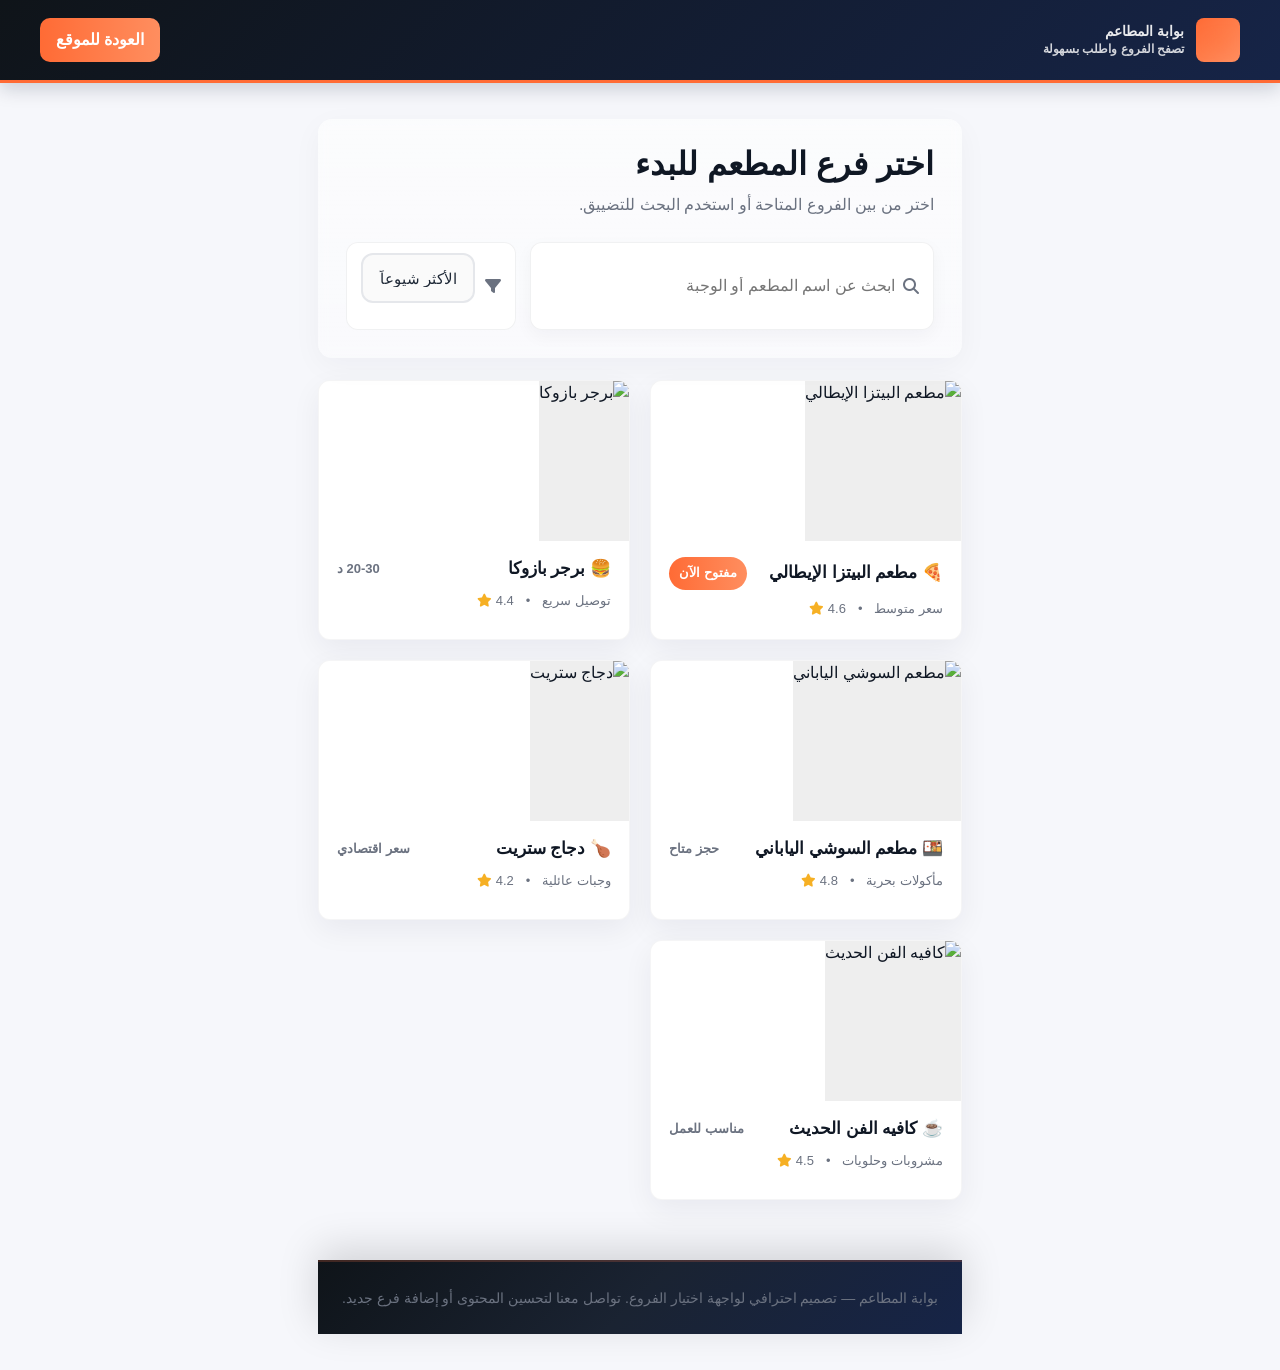
==== commit 0baa1015: "Add files via upload" ====
--- a/index.html
+++ b/index.html
@@ -515,15 +515,15 @@
                         <p style="color:#667085; margin-bottom:18px;">نحن هنا لمساعدتك — اتصل بنا لأي استفسار تجاري، تعاون، أو دعم فني.</p>
 
                         <ul style="list-style:none; padding:0; margin:0 0 18px 0; color:#344054;">
-                            <li style="display:flex; gap:12px; align-items:center; margin-bottom:12px;"><i class="fa fa-phone" style="color:#FF6B35; width:26px; text-align:center;"></i><div><strong>الهاتف:</strong><br><a href="tel:+201021279663" style="color:#0B5FFF; text-decoration:none;">+20 102 127 9663</a></div></li>
-                            <li style="display:flex; gap:12px; align-items:center; margin-bottom:12px;"><i class="fa fa-envelope" style="color:#FF6B35; width:26px; text-align:center;"></i><div><strong>البريد الإلكتروني:</strong><br><a href="mailto:ibra7im.engineer@gmail.com" style="color:#0B5FFF; text-decoration:none;">ibra7im.engineer@gmail.com</a></div></li>
+                            <li style="display:flex; gap:12px; align-items:center; margin-bottom:12px;"><i class="fa fa-phone" style="color:#FF6B35; width:26px; text-align:center;"></i><div><strong>الهاتف:</strong><br><a id="contactPhoneLink" href="tel:+201021279663" style="color:#0B5FFF; text-decoration:none;">+20 102 127 9663</a></div></li>
+                            <li style="display:flex; gap:12px; align-items:center; margin-bottom:12px;"><i class="fa fa-envelope" style="color:#FF6B35; width:26px; text-align:center;"></i><div><strong>البريد الإلكتروني:</strong><br><a id="contactEmailLink" href="mailto:ibra7im.engineer@gmail.com" style="color:#0B5FFF; text-decoration:none;">ibra7im.engineer@gmail.com</a></div></li>
                             <li style="display:flex; gap:12px; align-items:center; margin-bottom:12px;"><i class="fa fa-location-dot" style="color:#FF6B35; width:26px; text-align:center;"></i><div><strong>العنوان:</strong><br>شارع النيل، القاهرة، مصر</div></li>
                             <li style="display:flex; gap:12px; align-items:center;"><i class="fa fa-clock" style="color:#FF6B35; width:26px; text-align:center;"></i><div><strong>ساعات العمل:</strong><br>الاثنين - الأحد: 10:00 ص — 10:00 م</div></li>
                         </ul>
 
                         <div style="display:flex; gap:10px; margin-top:18px;">
-                            <a href="https://wa.me/201021279663" target="_blank" class="main-btn" style="background:linear-gradient(135deg,#25d366,#16a34a); padding:10px 14px; border-radius:10px; color:white; text-decoration:none; font-weight:700;">💬 تواصل عبر واتساب</a>
-                            <a href="mailto:ibra7im.engineer@gmail.com" class="main-btn" style="background:linear-gradient(135deg,#FF6B35,#FF8E5F); padding:10px 14px; border-radius:10px; color:white; text-decoration:none; font-weight:700;">✉️ إرسال بريد إلكتروني</a>
+                            <a id="contactWaButton" href="https://wa.me/201021279663" target="_blank" class="main-btn" style="background:linear-gradient(135deg,#25d366,#16a34a); padding:10px 14px; border-radius:10px; color:white; text-decoration:none; font-weight:700;">💬 تواصل عبر واتساب</a>
+                            <a id="contactMailButton" href="mailto:ibra7im.engineer@gmail.com" class="main-btn" style="background:linear-gradient(135deg,#FF6B35,#FF8E5F); padding:10px 14px; border-radius:10px; color:white; text-decoration:none; font-weight:700;">✉️ إرسال بريد إلكتروني</a>
                         </div>
 
                         <div style="margin-top:20px; border-radius:8px; overflow:hidden;">
@@ -573,7 +573,7 @@
                             <div style="display:flex; gap:12px; margin-top:16px; flex-wrap:wrap;">
                                 <button id="contactSendEmail" type="button" class="main-btn" style="background:linear-gradient(135deg,#FF6B35,#FF8E5F); padding:10px 16px; border-radius:10px; color:white; font-weight:800; border:none; cursor:pointer;">✉️ إرسال عبر البريد</button>
                                 <button id="contactSendWhatsApp" type="button" class="main-btn" style="background:linear-gradient(135deg,#25d366,#16a34a); padding:10px 16px; border-radius:10px; color:white; font-weight:800; border:none; cursor:pointer;">💬 إرسال عبر واتساب</button>
-                                <button type="reset" class="main-btn" style="background:#F3F4F6; color:#374151; padding:10px 16px; border-radius:10px; border:1px solid #E6E9EE;">🔄 مسح الحقول</button>
+                                <button type="button" id="contactResetBtn" class="main-btn" style="background:#F3F4F6; color:#374151; padding:10px 16px; border-radius:10px; border:1px solid #E6E9EE;">🔄 مسح الحقول</button>
                             </div>
 
                             <p id="contactFeedback" aria-live="polite" style="margin-top:12px; color:#064E3B; font-weight:700; display:none;"></p>
@@ -583,7 +583,6 @@
                             (function(){
                                 const form = document.getElementById('contactForm');
                                 const feedback = document.getElementById('contactFeedback');
-                                const phoneForWhats = '201021279663';
 
                                 function validate() {
                                     const name = document.getElementById('contact_name').value.trim();
@@ -614,10 +613,30 @@
                                         encodeURIComponent('البريد: ' + document.getElementById('contact_email').value + '\n') +
                                         encodeURIComponent('الهاتف: ' + document.getElementById('contact_phone').value + '\n\n') +
                                         encodeURIComponent(document.getElementById('contact_message').value);
+                                    const phoneForWhats = (window.BRANCH_DATA && window.BRANCH_DATA.phone) || localStorage.getItem('restaurantPhone') || '201021279663';
                                     const url = 'https://wa.me/' + phoneForWhats + '?text=' + text;
                                     window.open(url, '_blank');
                                     feedback.style.display='block'; feedback.textContent='تم فتح واتساب لإرسال الرسالة';
                                 });
+
+                                // Avoid using native form reset (which can trigger 3rd-party iframe listeners).
+                                // Clear fields manually to prevent Google embed scripts from throwing on global reset events.
+                                const resetBtn = document.getElementById('contactResetBtn');
+                                if (resetBtn) {
+                                    resetBtn.addEventListener('click', function(){
+                                        try {
+                                            document.getElementById('contact_name').value = '';
+                                            document.getElementById('contact_email').value = '';
+                                            document.getElementById('contact_phone').value = '';
+                                            document.getElementById('contact_subject').value = '';
+                                            document.getElementById('contact_message').value = '';
+                                            feedback.style.display='none';
+                                            feedback.textContent='';
+                                        } catch (e) {
+                                            console.warn('Failed to clear contact fields', e);
+                                        }
+                                    });
+                                }
                             })();
                         </script>
                     </div>
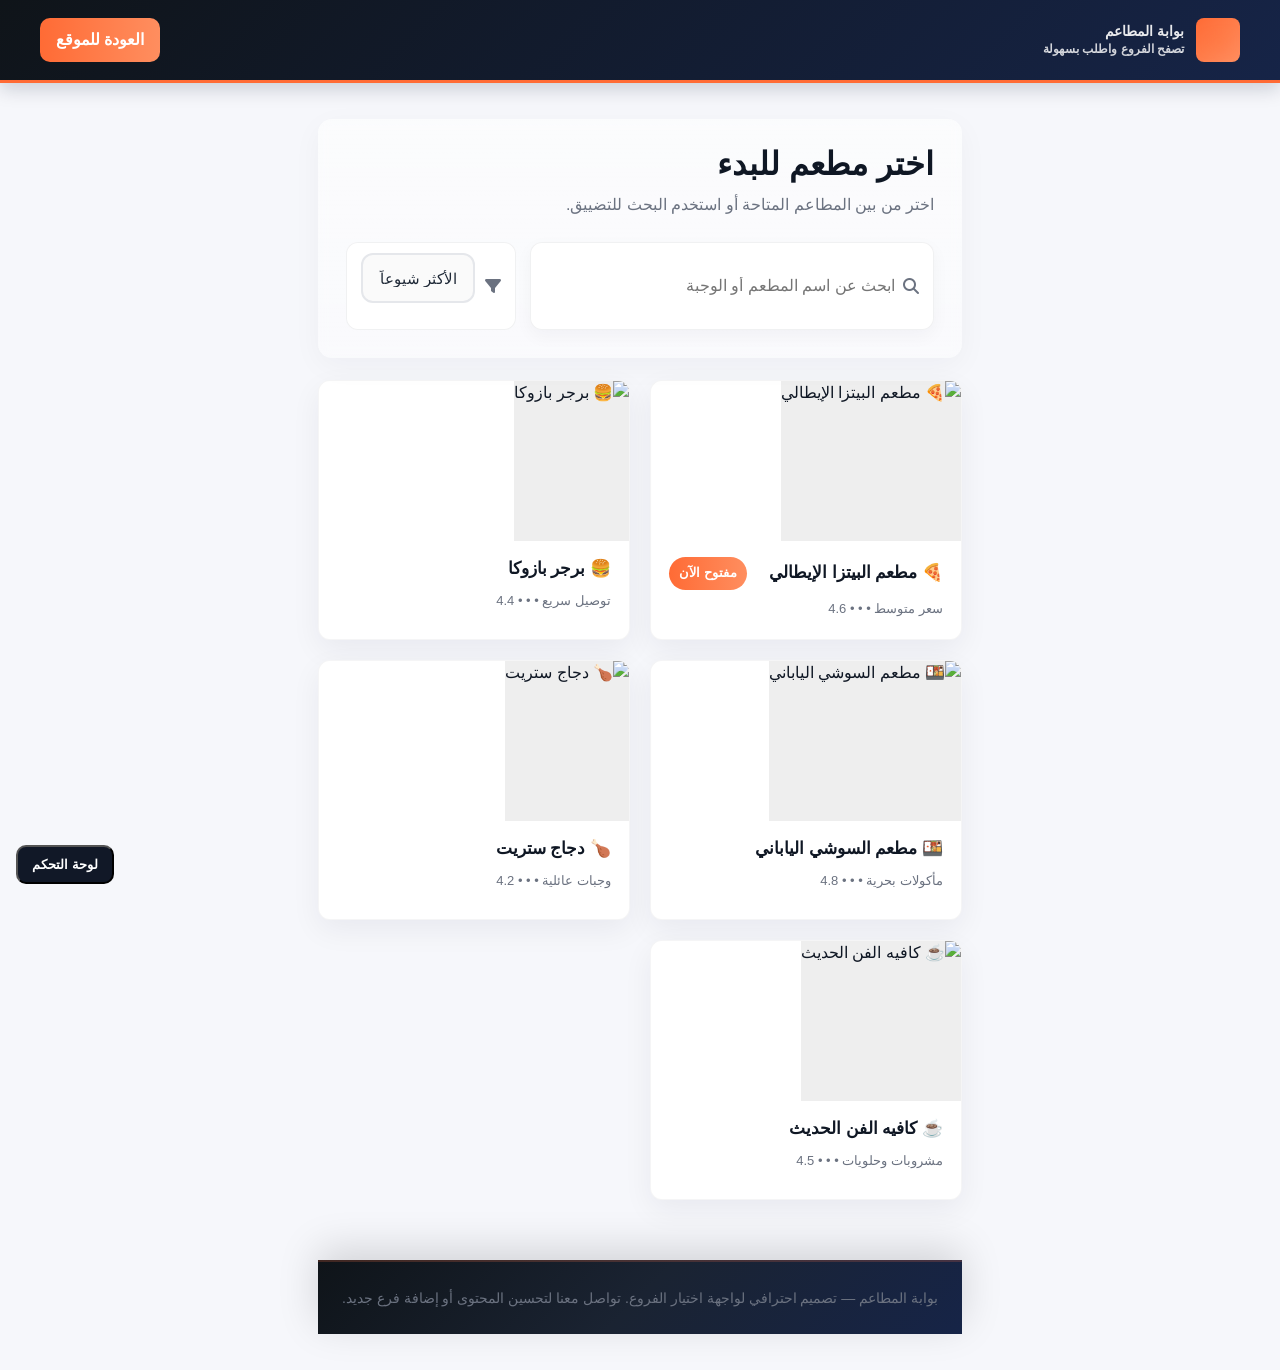
==== commit 8edaf196: "Add files via upload" ====
--- a/index.html
+++ b/index.html
@@ -522,7 +522,7 @@
                         </ul>
 
                         <div style="display:flex; gap:10px; margin-top:18px;">
-                            <a id="contactWaButton" href="https://wa.me/201021279663" target="_blank" class="main-btn" style="background:linear-gradient(135deg,#25d366,#16a34a); padding:10px 14px; border-radius:10px; color:white; text-decoration:none; font-weight:700;">💬 تواصل عبر واتساب</a>
+                            <a id="contactWaButton" href="#" target="_blank" class="main-btn" style="background:linear-gradient(135deg,#25d366,#16a34a); padding:10px 14px; border-radius:10px; color:white; text-decoration:none; font-weight:700;">💬 تواصل عبر واتساب</a>
                             <a id="contactMailButton" href="mailto:ibra7im.engineer@gmail.com" class="main-btn" style="background:linear-gradient(135deg,#FF6B35,#FF8E5F); padding:10px 14px; border-radius:10px; color:white; text-decoration:none; font-weight:700;">✉️ إرسال بريد إلكتروني</a>
                         </div>
 
@@ -613,7 +613,7 @@
                                         encodeURIComponent('البريد: ' + document.getElementById('contact_email').value + '\n') +
                                         encodeURIComponent('الهاتف: ' + document.getElementById('contact_phone').value + '\n\n') +
                                         encodeURIComponent(document.getElementById('contact_message').value);
-                                    const phoneForWhats = (window.BRANCH_DATA && window.BRANCH_DATA.phone) || localStorage.getItem('restaurantPhone') || '201021279663';
+                                    const phoneForWhats = (window.BRANCH_DATA && window.BRANCH_DATA.phone) || localStorage.getItem('restaurant_phone') || '201021279663';
                                     const url = 'https://wa.me/' + phoneForWhats + '?text=' + text;
                                     window.open(url, '_blank');
                                     feedback.style.display='block'; feedback.textContent='تم فتح واتساب لإرسال الرسالة';
--- a/style.css
+++ b/style.css
@@ -250,6 +250,131 @@
     50% { transform: translateY(-20px); }
 }
 
+/* --- Center content helper (for full-screen centered sections) --- */
+.center-screen {
+    display: flex;
+    align-items: center;
+    justify-content: center;
+    min-height: calc(100vh - var(--header-height));
+    direction: rtl;
+    text-align: center;
+    padding: 40px 8%;
+    box-sizing: border-box;
+}
+
+.branches-center .branches-row {
+    width: 100%;
+    max-width: 1100px;
+    margin-top: 40px;
+}
+
+/* Branch card refinements for professional layout */
+.branch-card {
+    padding: 0;
+    display: flex;
+    flex-direction: column;
+    justify-content: space-between;
+}
+
+.branch-card .branch-img img {
+    width: 100%;
+    height: 180px;
+    object-fit: cover;
+}
+
+.branch-card h3 {
+    font-size: 20px;
+    font-weight: 800;
+    color: var(--gray-800);
+    margin-bottom: 8px;
+}
+
+.branch-meta {
+    color: #6B7280;
+    font-size: 14px;
+    margin: 2px 0;
+}
+
+.branches-row { gap: 20px; }
+
+/* --- Featured professional card (centered) --- */
+.center-featured-wrap {
+    display: flex;
+    justify-content: center;
+    width: 100%;
+    margin-bottom: 18px;
+}
+
+.featured-branch.professional {
+    width: 100%;
+    max-width: 760px;
+    background: linear-gradient(180deg, #ffffff 0%, #fffaf5 100%);
+    padding: 26px 28px;
+    border-radius: 14px;
+    box-shadow: 0 18px 50px rgba(17,24,39,0.06);
+    border: 1px solid rgba(17,24,39,0.04);
+    display: flex;
+    gap: 20px;
+    align-items: center;
+}
+
+.featured-branch.professional .featured-logo {
+    width: 120px;
+    height: 120px;
+    object-fit: cover;
+    border-radius: 12px;
+    box-shadow: 0 10px 30px rgba(255,107,53,0.08);
+    flex-shrink: 0;
+}
+
+.featured-body { text-align: right; }
+.featured-title { font-size: 24px; font-weight: 900; color: var(--gray-800); margin: 0 0 6px; }
+.featured-tagline { color: #4B5563; margin: 6px 0 0; font-size: 15px; }
+
+@media (max-width: 700px) {
+    .featured-branch.professional { flex-direction: column; text-align: center; padding: 20px; }
+    .featured-body { text-align: center; }
+    .featured-branch.professional .featured-logo { width: 100px; height: 100px; }
+}
+
+/* --- Featured branch (centered card) --- */
+.featured-branch {
+    width: 100%;
+    max-width: 720px;
+    background: linear-gradient(180deg, #ffffff, #fffbf8);
+    padding: 28px 34px;
+    border-radius: 16px;
+    box-shadow: 0 18px 50px rgba(17, 24, 39, 0.08);
+    border: 1px solid rgba(17,24,39,0.04);
+    display: flex;
+    flex-direction: column;
+    align-items: center;
+    text-align: center;
+    margin: 0 auto 18px;
+}
+
+.featured-logo {
+    width: 110px;
+    height: 110px;
+    object-fit: cover;
+    border-radius: 14px;
+    box-shadow: 0 10px 30px rgba(255,107,53,0.12);
+    margin-bottom: 14px;
+}
+
+.featured-branch h3 {
+    font-size: 26px;
+    font-weight: 900;
+    color: var(--gray-800);
+    margin: 0 0 6px;
+}
+
+.featured-branch .branch-meta {
+    color: #6B7280;
+    font-size: 15px;
+    margin: 0;
+}
+
 @keyframes shimmer {
     0%, 100% { background-position: -1000px 0; }
     100% { background-position: 1000px 0; }
@@ -788,46 +913,9 @@
 }
 
 /* --- 12. Branches row: centered Flexbox, equal-size cards, horizontal scroll on overflow --- */
-.branches-row {
-    display: flex;
-    flex-direction: row;
-    align-items: flex-start; /* align cards to top so they have equal vertical start */
-    justify-content: center; /* keep group centered in the page */
-    gap: 24px; /* fixed spacing between cards */
-    padding: 12px 8px; /* breathing room */
-    overflow-x: auto; /* allow horizontal scrolling if there are more cards than fit */
-    -webkit-overflow-scrolling: touch;
-    scroll-snap-type: x proximity; /* smooth snap behavior when scrolling */
-}
-
-.branches-row::-webkit-scrollbar { height: 10px; }
-.branches-row::-webkit-scrollbar-thumb { background: rgba(0,0,0,0.12); border-radius: 8px; }
-
-/* Fixed-size cards: do NOT use width:100% on .branch-card */
-.branches-row .branch-card {
-    flex: 0 0 320px; /* fixed width, no shrinking */
-    width: 320px; /* ensure exact width */
-    height: 420px; /* fixed height so all cards match exactly */
-    box-sizing: border-box;
-    display: flex;
-    flex-direction: column;
-    scroll-snap-align: center; /* card snaps to center when scrolling */
-}
-
-/* Make sure image area keeps exact height and doesn't shrink */
-.branches-row .branch-img { height: 180px; flex: 0 0 180px; }
-.branches-row .branch-img img { height: 100%; width: 100%; object-fit: cover; }
-
-/* Content area expands to fill remaining height and keeps layout consistent */
-.branches-row .branch-card > h3,
-.branches-row .branch-card > p { margin: 0 0 10px 0; }
-.branches-row .branch-card .branch-content { padding: 14px; flex: 1 1 auto; display: flex; flex-direction: column; justify-content: flex-start; }
-
-/* Note: Branch responsive styles moved to comprehensive media queries above */
-
-/* Branch image styling */
-.branch-img {
-    width: 100%;
+.branches-row { gap: 20px; }
+
+@keyframes shimmer {
     overflow: hidden;
     border-radius: 12px;
     margin-bottom: 14px;
